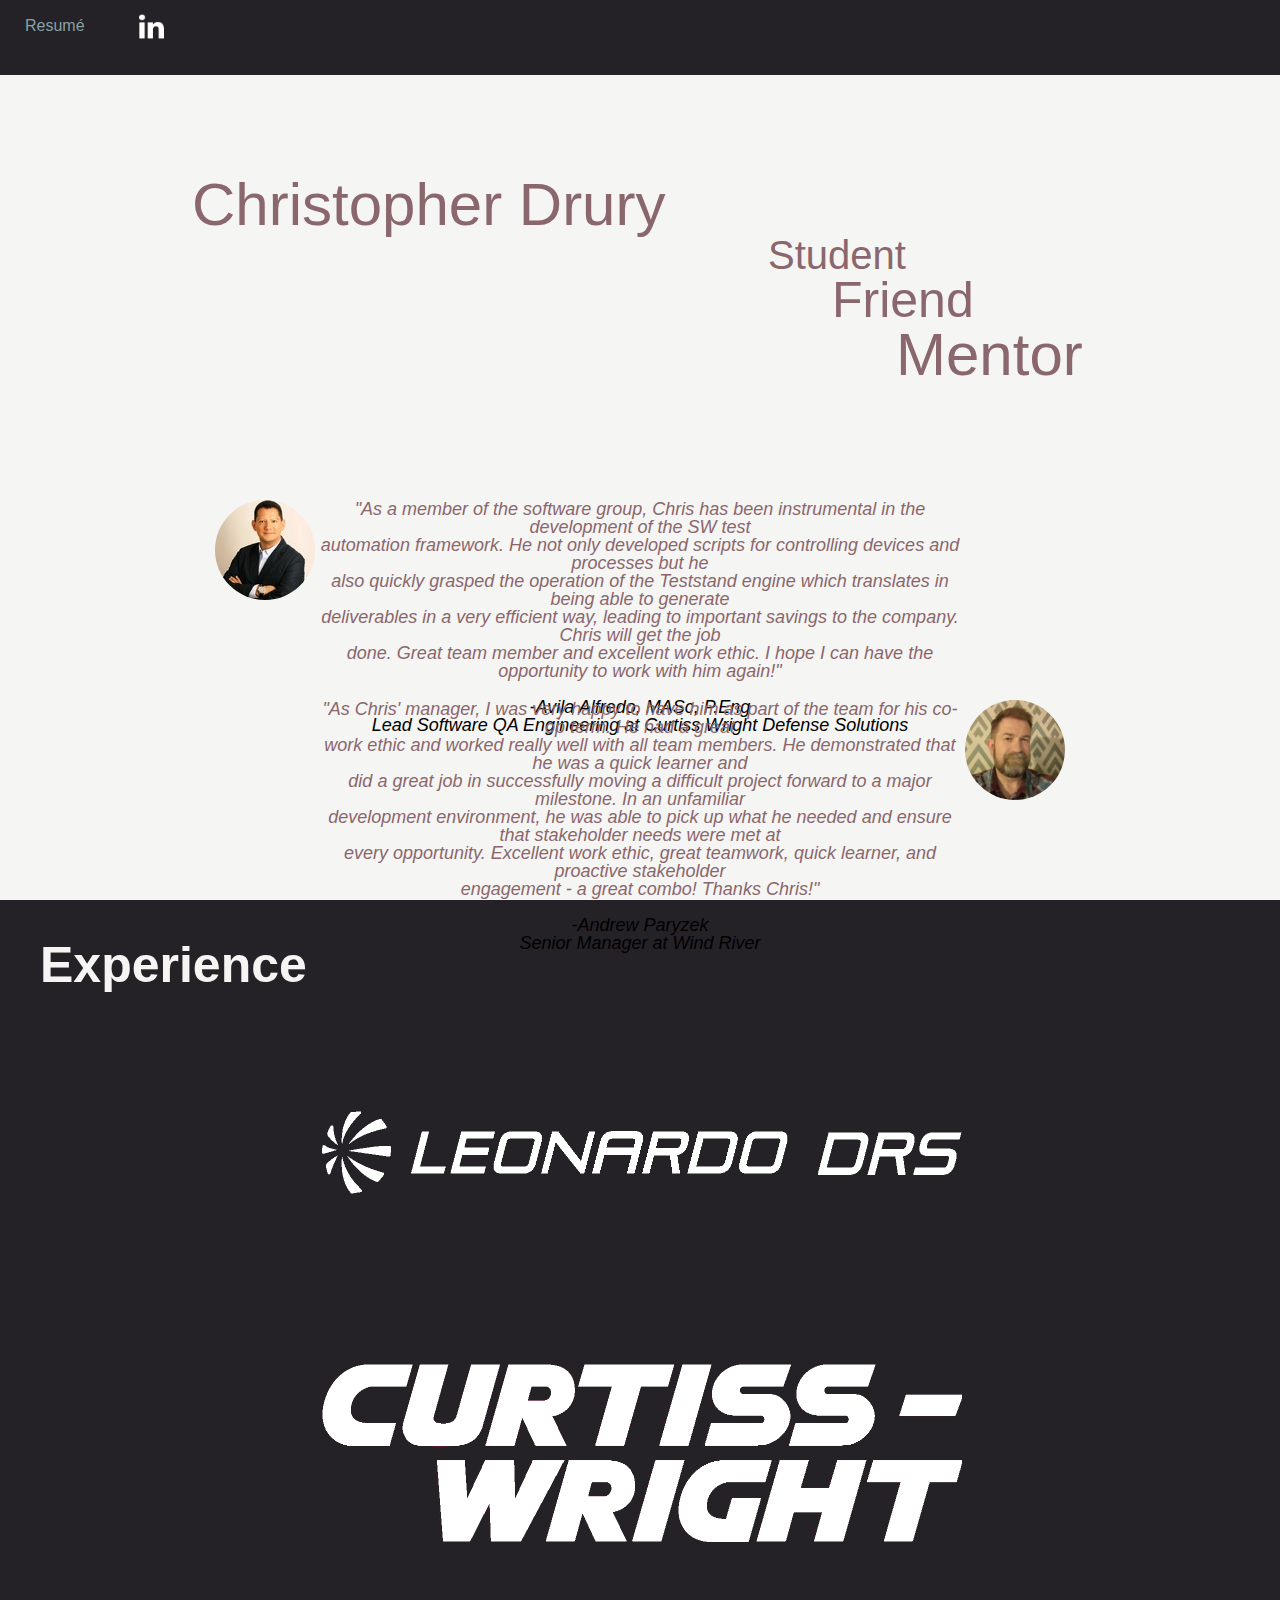
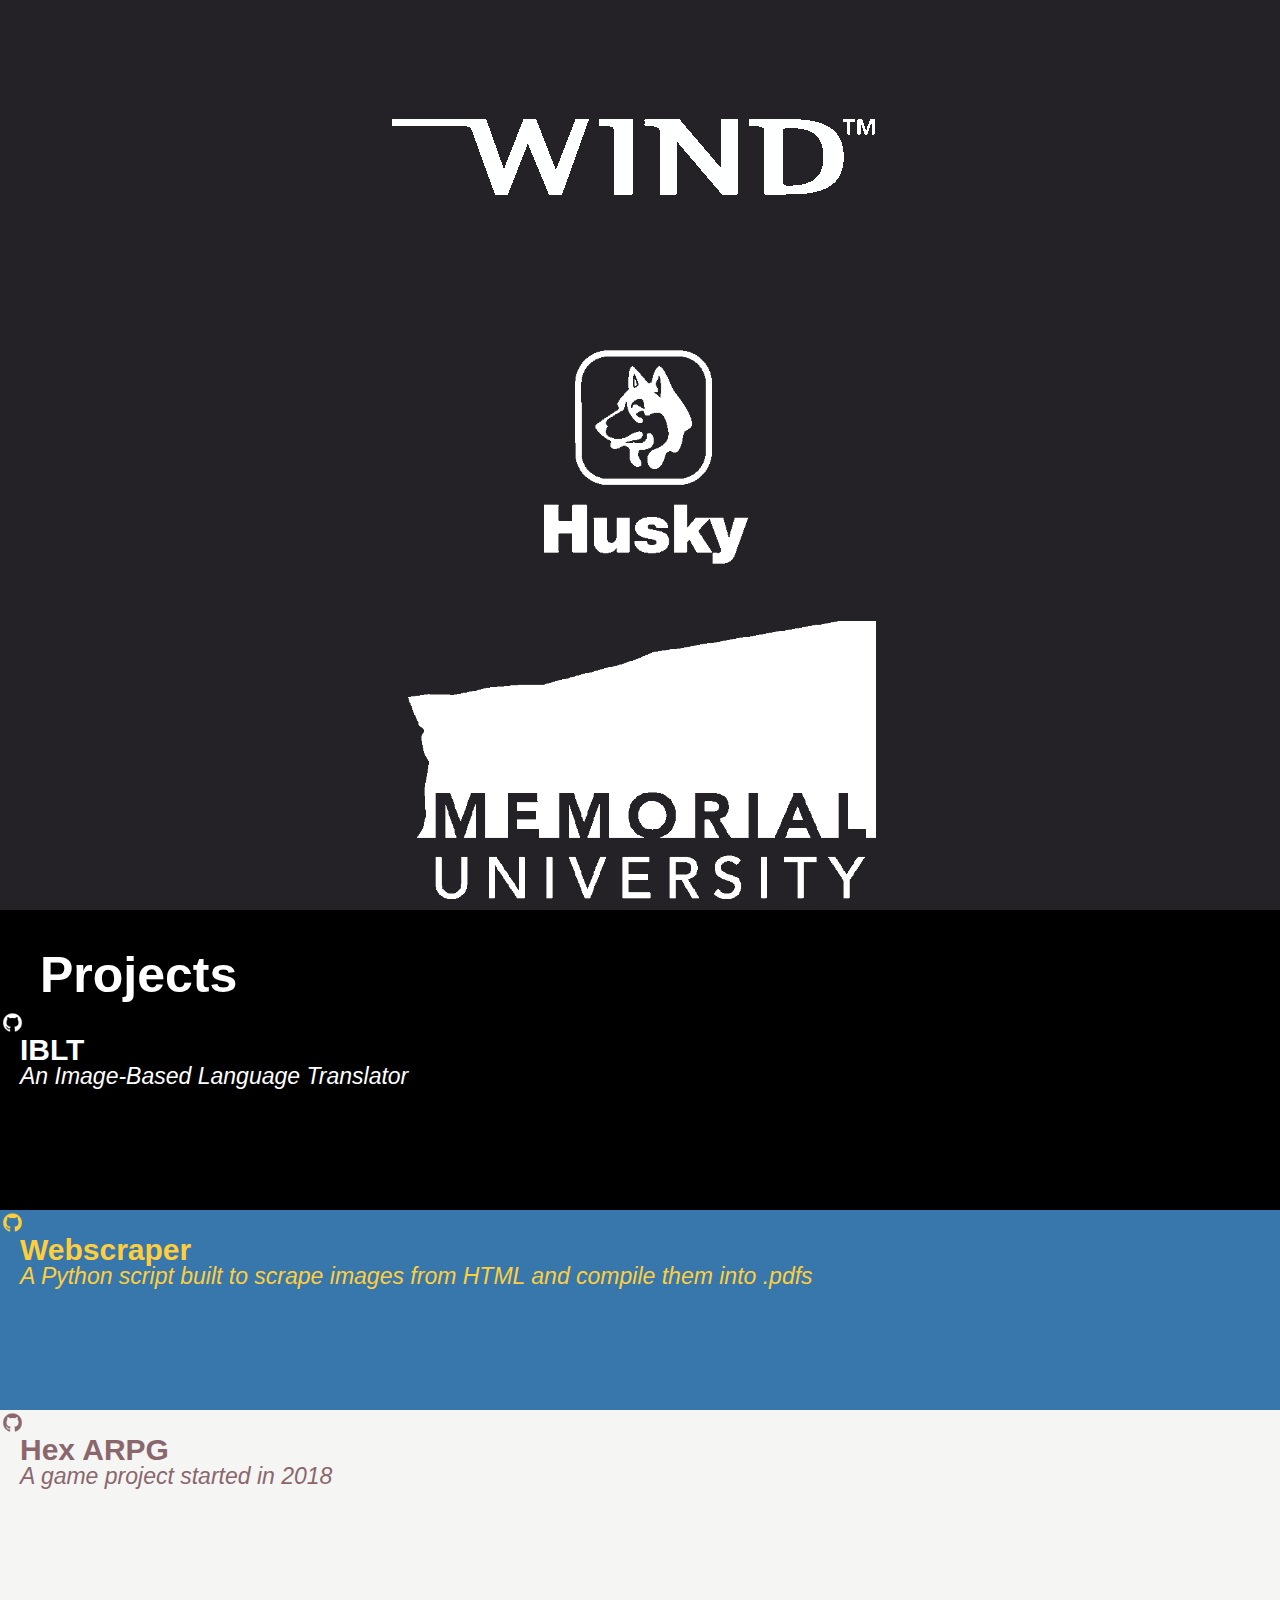
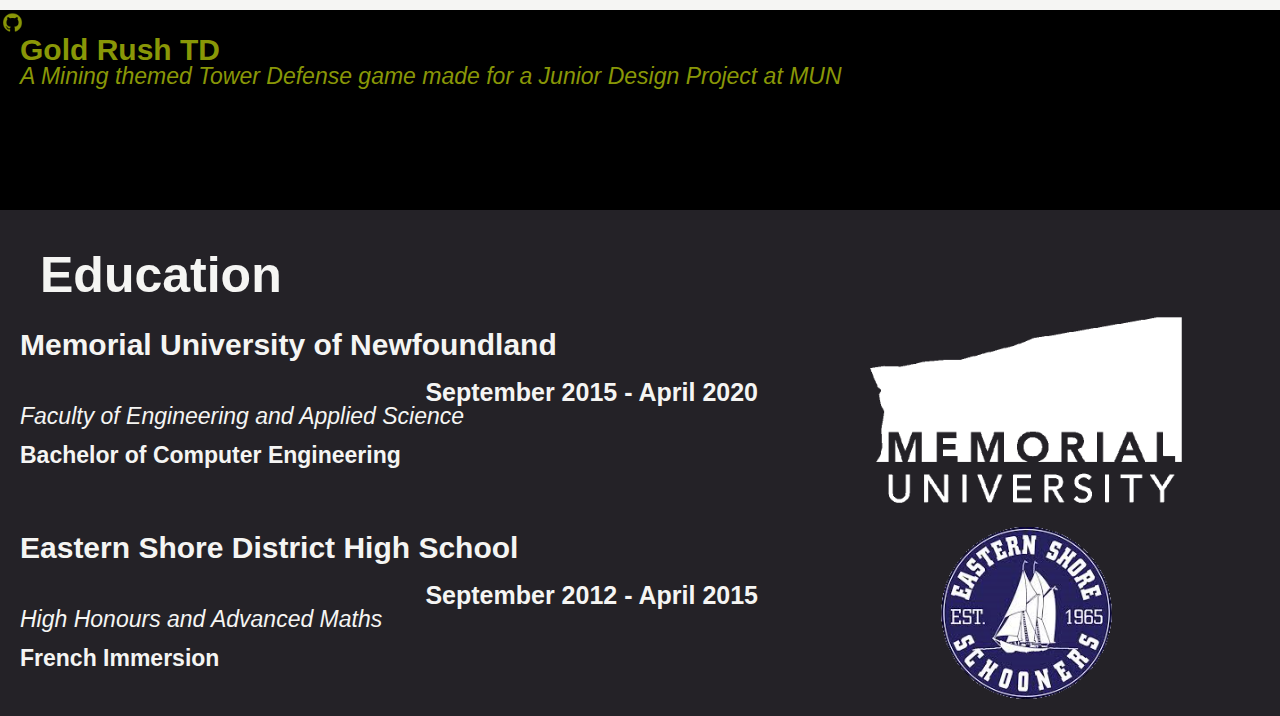
==== index.html @ e926560c "Rebuilt section headers. Added project descriptions" ====
<!DOCTYPE html>
<head>
    <LINK href="static\styles\reset.css" rel="stylesheet" type="text/css">
    <LINK href="static\styles\header.css" rel="stylesheet" type="text/css">
    <LINK href="static\styles\slideshow.css" rel="stylesheet" type="text/css">
</head>
<body class="css-body">
    <section id="name" class="intro">
        <div class="toolbar">
            <a href="static\documents\Verafin.pdf" class="resume" download>Resum&eacute;</a>
            <a href="https://www.linkedin.com/in/chriswrdrury/" class="resume" download>
                <img src="static\images\LinkedIn.png" style="width:25px;height:25px;margin: auto;">
            </a>    
        </div>
        <p style="color: #8A676D;padding-left: 15%;padding-top: 100px; font-size: 60px;">
            Christopher Drury
        </p>
        <P style="color: #8A676D;padding-left: 60%;font-size: 40px;">Student</P>
        <p style="color: #8A676D;padding-left: 65%;font-size: 50px;">Friend</p>
        <p style="color: #8A676D;padding-left: 70%;font-size: 60px;"><b>Mentor</b></p>
    </section>
    
    <section id="References" class="css-ref" style="display: flex;">
        <div style="width: 25%; text-align: right;">
            <img id="rcorner" src="static\images\reccomendations\Alfredo_Avila.jfif" style="margin-right: 5px;border-radius:50%;">
        </div>
        <div class="css-ref-txt" style="text-align:center;">
            <p>
                "As a member of the software group, Chris has been instrumental in the development of the SW test<br>
                automation framework. He not only developed scripts for controlling devices and processes but he<br>
                also quickly grasped the operation of the Teststand engine which translates in being able to generate<br>
                deliverables in a very efficient way, leading to important savings to the company. Chris will get the job<br>
                done. Great team member and excellent work ethic. I hope I can have the opportunity to work with him again!"
            </p><br>
            <p style="color: black">&#8208;Avila Alfredo, MASc, P.Eng</P>
            <p style="color: black">Lead Software QA Engineering at Curtiss Wright Defense Solutions</P>
        </div>
    </section>  
    <section id="References" class="css-ref" style="display: flex;">
        <div style="width: 25%; text-align: right;">
        </div>
        <div class="css-ref-txt" style="text-align:center;">
            <p>
                "As Chris' manager, I was very happy to have him as part of the team for his co-op term. He had a great<br> 
                work ethic and worked really well with all team members. He demonstrated that he was a quick learner and<br> 
                did a great job in successfully moving a difficult project forward to a major milestone. In an unfamiliar<br> 
                development environment, he was able to pick up what he needed and ensure that stakeholder needs were met at<br> 
                every opportunity. Excellent work ethic, great teamwork, quick learner, and proactive stakeholder<br>
                engagement - a great combo! Thanks Chris!"
            </p><br>
            <p style="color: black">&#8208;Andrew Paryzek</P>
            <p style="color: black">Senior Manager at Wind River</P>
        </div>
        <div style="width: 25%;text-align: left;">
            <img src="static\images\reccomendations\Andrew Paryzek.jfif" style="margin-left: 5px;border-radius:50%;">
        </div>
    </section>  
  <!--  
    <section id="pictures" class="css-pictures">
        <div class="slideshow-container">
            <div class="slides fade">
                <img src="static\images\self\1.jpg" style="height:700px;margin: auto;">
            </div>
            <div class="slides fade">
                <img src="static\images\self\2.jpg" style="height:700px;margin: auto;">
            </div>
            <div class="slides fade">
                <img src="static\images\self\3.jpg" style="height:700px;margin: auto;">
            </div>
            <div class="slides fade">
                <img src="static\images\self\4.jpg" style="height:700px;margin: auto;">
            </div>
        </div>
    </section>
-->
    <div style="height: 100px;">
        <p style="font-size:50px;font-weight: bold;color:#F5F5F3;padding: 40px;">Experience</p>
    </div>

    <div style="display: flex;" onmouseover="changePicture('drs');changeBackground('drs-div', '#F5F5F3')" onmouseout="revertPicture('drs');revertBackground('drs-div')">
        <div id="drs-div" class="css-exp">
            <span class="helper"></span>
            <img id="drs" src="static\images\drs-technologies-logo.png" style="width:640px;height:83px;">
        </div>
        <div class="exp-text" style="background-color: #F5F5F3;white-space: nowrap;">
            <ul>
                <p style="font-weight: bold;font-size: 25px;">Leonardo DRS</p>
                <p style="font-weight: bold;font-size: 25px;text-align: right;margin-right: 10px;">August 2019 &#8208; December 2019</p>
                <p style="font-style: italic;font-size: 23px;">Software Engineering &#8208; Software Engineering Co-op</p><br>
                <li class="exp-li">Mentored and directed a team of 4 students throughout major milestone projects.</li>
                <li class="exp-li">Delivered a major Java project responsible for downloading black box data and creating new ARINC frame types.</li>
                <li class="exp-li">Safely tested communication between project consoles and active black boxes. </li>
                <li class="exp-li">Created multiple test cases for hardware and software projects, ensuring high quality product realeases.</li>
                <li class="exp-li">Wrote 90+ pages of Confluence documentation for multiple projects and onboarding to support future projects.</li>
            </ul>
        </div>
    </div>
    <div style="display: flex;" onmouseover="changePicture('cw');changeBackground('cw-div', '#F5F5F3')" onmouseout="revertPicture('cw');revertBackground('cw-div')">
        <div id="cw-div" class="css-exp">
            <span class="helper"></span>
            <img id="cw" src="static\images\Curtiss-Wright_logo.png" style="width:640px;height:180px;">
        </div>
        <div class="exp-text" style="background-color: #F5F5F3;white-space: nowrap;">
            <ul>
                <p style="font-weight: bold;font-size: 25px;">Curtiss-Wright Defense Solutions</p>
                <p style="font-weight: bold;font-size: 25px;text-align: right;margin-right: 10px;">January 2019 &#8208; April 2019</p>
                <p style="font-style: italic;font-size: 23px;">Software Engineering &#8208; Software Engineering Student</p><br>
                <li class="exp-li">Developed an automated testing framework for ruggedized SBCs using TestStand 2017 and python 3.7.</li>
                <li class="exp-li">Created multiple new testing reports to be automatically generated after SBC and switching product testing.</li>
                <li class="exp-li">Saved 96 hours of testing per release by introducing functional automated testing, removing all manual testing.</li>
                <li class="exp-li">Automated web interface testing for SBC and switching product tests using Python and Selenium.</li>
                <li class="exp-li">Successfully introduced new long-term testing procedures to Curtiss-Wright’s Ottawa location.</li>
            </ul>
        </div>
    </div>
    <div style="display: flex;" onmouseover="changePicture('wr');changeBackground('wr-div', '#F5F5F3')" onmouseout="revertPicture('wr');revertBackground('wr-div')">
        <div id="wr-div" class="css-exp">
            <span class="helper"></span>
            <img id="wr" src="static\images\Wind-River.png">
        </div>
        <div class="exp-text" style="background-color: #F5F5F3;white-space: nowrap;">
            <ul>
                <p style="font-weight: bold;font-size: 25px;">Wind River</p>
                <p style="font-weight: bold;font-size: 25px;text-align: right;margin-right: 10px;">May 2018 &#8208; August 2018</p>
                <p style="font-style: italic;font-size: 23px;">Information Development &#8208; General InfoDev Student</p><br>
                <li class="exp-li">Delivered a Python project for converting markup in more than 900 VxWorks source files.</li>
                <li class="exp-li">Created a Python project to gather information from JIRA’s REST API and generate JIRA project status reports.</li>
                <li class="exp-li">Tested Titanium Cloud software labs to ensure correctness before delivering to clients.</li>
                <li class="exp-li">Supervised the completion of a web interface for a JIRA project status report generator.</li>
            </ul>
        </div>
    </div>
    <div style="display: flex;" onmouseover="changePicture('hsky');changeBackground('hsky-div', '#F5F5F3')" onmouseout="revertPicture('hsky');revertBackground('hsky-div')">
        <div id="hsky-div" class="css-exp">
            <span class="helper"></span>
            <img id="hsky" src="static\images\husky-energy.png" style="width:274px;height:240px;">
        </div>
        <div class="exp-text" style="background-color: #F5F5F3;white-space: nowrap;">
            <ul>
                <p style="font-weight: bold;font-size: 25px;">Husky Energy</p>
                <p style="font-weight: bold;font-size: 25px;text-align: right;margin-right: 10px;">January 2017 &#8208; December 2019</p>
                <p style="font-style: italic;font-size: 23px;">Information Services &#8208; IS Co-op Student</p><br>
                <li class="exp-li">Maintained and refurbished HSEQ web software.</li>
                <li class="exp-li">Created documentation outlining HSEQ Web Software for future maintenance.</li>
                <li class="exp-li">Scheduled regular meetings to present software prototypes for client feedback.</li>
                <li class="exp-li">Developed HSEQ reporting tools using PL/SQL, HTML5, JavaScript, C#, ASP.Net, and NHibernate.</li>
                <li class="exp-li">Provided IS customer service to roughly 400 employees at Husky for the course of 8 months.</li>
                <li class="exp-li">Detailed a new 50-page student onboarding manual for the IS department.</li>
            </ul>
        </div>
    </div>
    <div style="display: flex;" onmouseover="changePicture('mun');changeBackground('mun-div', '#F5F5F3')" onmouseout="revertPicture('mun');revertBackground('mun-div')">
        <div id="mun-div" class="css-exp">
            <span class="helper"></span>
            <img id="mun" src="static\images\MUN_Logo_bw.png" style="width:490px;height:300px;">
        </div>
        <div class="exp-text" style="background-color: #F5F5F3;white-space: nowrap;">
            <ul>
                <p style="font-weight: bold;font-size: 25px;">Memorial University of Newfoundland</p>
                <p style="font-weight: bold;font-size: 25px;text-align: right;margin-right: 10px;">June 2016 &#8208; August 2016</p>
                <p style="font-style: italic;font-size: 23px;">Faculty of Engineering and Applied Science &#8208; Industrial Outreach Mentor</p><br>
                <li class="exp-li">Taught 280 kids aged 5-12 visual programming using LEGO Mindstorms EV3 and NAO robots.</li>
                <li class="exp-li">Created detailed and informative programming challenges for the robotics camps.</li>
                <li class="exp-li">Led demonstrations of NAO and LEGO Mindstorms robots at Boys and Girls Club of St. John’s.</li>
            </ul>
        </div>
    </div>

    <div style="height: 100px;background-color: #000000;">
        <p style="font-size:50px;font-weight: bold;color:#FFFFFF;padding: 40px;">Projects</p>
    </div>

    <div style="height: 200px;background-color: #000000;">
        <a href="https://github.com/Chris-Drury/IBLT" style="background-color: #000000;">
            <img src="static\images\GitHub-Mark-White.png" style="width:25px;height:25px;margin: auto;">
        </a>
        <p style="font-size:30px;font-weight: bold;color:#FFFFFF;padding-left: 20px;">IBLT</p>
        <p style="font-style: italic;font-size: 23px;color:#FFFFFF;margin-left: 20px;">An Image-Based Language Translator</p><br>        
    </div>
    
    <div style="height: 200px;background-color: #3777AB;">
        <a href="https://github.com/Chris-Drury/WebScraper" style="background-color: #3777AB;">
            <img src="static\images\GitHub-Mark-Yellow.png" style="width:25px;height:25px;margin: auto;">
        </a> 
        <p style="font-size:30px;font-weight: bold;color:#FFCE3D;padding-left: 20px;">Webscraper</p>
        <p style="font-style: italic;font-size: 23px;color:#FFCE3D;margin-left: 20px;">A Python script built to scrape images from HTML and compile them into .pdfs</p><br> 
    </div>

    <div style="height: 200px;background-color: #F5F5F3;">
        <a href="https://github.com/Connor-burns/Hex-BH" style="background-color: #F5F5F3;">
            <img src="static\images\GitHub-Mark-Hex.png" style="width:25px;height:25px;margin: auto;">
        </a> 
        <p style="font-size:30px;font-weight: bold;color:#8A676D;padding-left: 20px;">Hex ARPG</p>
        <p style="font-style: italic;font-size: 23px;color:#8A676D;margin-left: 20px;">A game project started in 2018</p><br> 
    </div>

    <div style="height: 200px;background-color: #000000;">
        <a href="https://github.com/Chris-Drury/GoldRushTD" style="background-color: #000000;">
            <img src="static\images\GitHub-Mark-Gold.png" style="width:25px;height:25px;margin: auto;">
        </a> 
        <p style="font-size:30px;font-weight: bold;color:#899707;padding-left: 20px;">Gold Rush TD</p>
        <p style="font-style: italic;font-size: 23px;color:#899707;margin-left: 20px;">A Mining themed Tower Defense game made for a Junior Design Project at MUN</p><br> 
    </div>

    <div style="height: 100px;background-color:#242227;">
        <p style="font-size:50px;font-weight: bold;color:#F5F5F3;padding: 40px;">Education</p>
    </div>


    <div style="display: flex;">
        <div class="css-education" style="width: 60%;">
            <p style="font-size:30px;font-weight: bold;color:#F5F5F3;padding: 20px;">Memorial University of Newfoundland</p>
            <p style="font-weight: bold;font-size: 25px;text-align: right;color:#F5F5F3;margin-right: 10px;">September 2015 &#8208; April 2020</p>
            <p style="font-style: italic;font-size: 23px;color:#F5F5F3;margin-left: 20px;">Faculty of Engineering and Applied Science</p><br>
            <p style="font-size:23px;font-weight: bold;color:#F5F5F3;margin-left: 20px;">Bachelor of Computer Engineering</p>
        </div>
        <div class="css-education" style="width: 40%;text-align: center;">
            <span class="helper"></span>
            <img src="static\images\MUN_Logo_bw.png" style="width:326px;height:200px;">
        </div>
    </div>

    <div style="display: flex;">
        <div class="css-education" style="width: 60%;">
            <p style="font-size:30px;font-weight: bold;color:#F5F5F3;padding: 20px;">Eastern Shore District High School</p>
            <p style="font-weight: bold;font-size: 25px;text-align: right;color:#F5F5F3;margin-right: 10px;">September 2012 &#8208; April 2015</p>
            <p style="font-style: italic;font-size: 23px;color:#F5F5F3;margin-left: 20px;">High Honours and Advanced Maths</p><br>
            <p style="font-size:23px;font-weight: bold;color:#F5F5F3;margin-left: 20px;">French Immersion</p>
        </div>
        <div class="css-education" style="width: 40%;text-align: center;">
            <span class="helper"></span>
            <img src="static\images\esdh.png" style="width:200px;height:200px;">
        </div>
    </div>

    <script>
        var slideIndex = 0;
        showSlides();

        function showSlides() {
            var i;
            var slides = document.getElementsByClassName("slides");
            for (i = 0; i < slides.length; i++) {
                slides[i].style.display = "none";
            }
            slideIndex++;
            if (slideIndex > slides.length) {slideIndex = 1}
            slides[slideIndex-1].style.display = "block";
            setTimeout(showSlides, 54300); // Change image every 8 seconds
        }       

        function changePicture(id) {
            var src = document.getElementById(id).src;
            if (!src.includes('colour')) {
                //change the picture to colour
                var str = src.replace(".png", "-colour.png");
                document.getElementById(id).src = str;
                shortenPicture(id);
            }
        }

        function shortenPicture(id) {
            // modify the size of the child div
            document.getElementById(id + '-div').style.width = "40%";
        }

        function changeBackground(id, colour) {
            var elmnt = document.getElementById(id).style.backgroundColor = colour;
        }

        function revertPicture(id) {
            var src = document.getElementById(id).src;
            if (src.includes('colour')) {
                var str = src.replace("-colour", "");
                document.getElementById(id).src = str;
            }
        }

        function revertBackground(id) {
            var elmnt = document.getElementById(id).style.backgroundColor = '#242227';
        }
    </script>
</body>
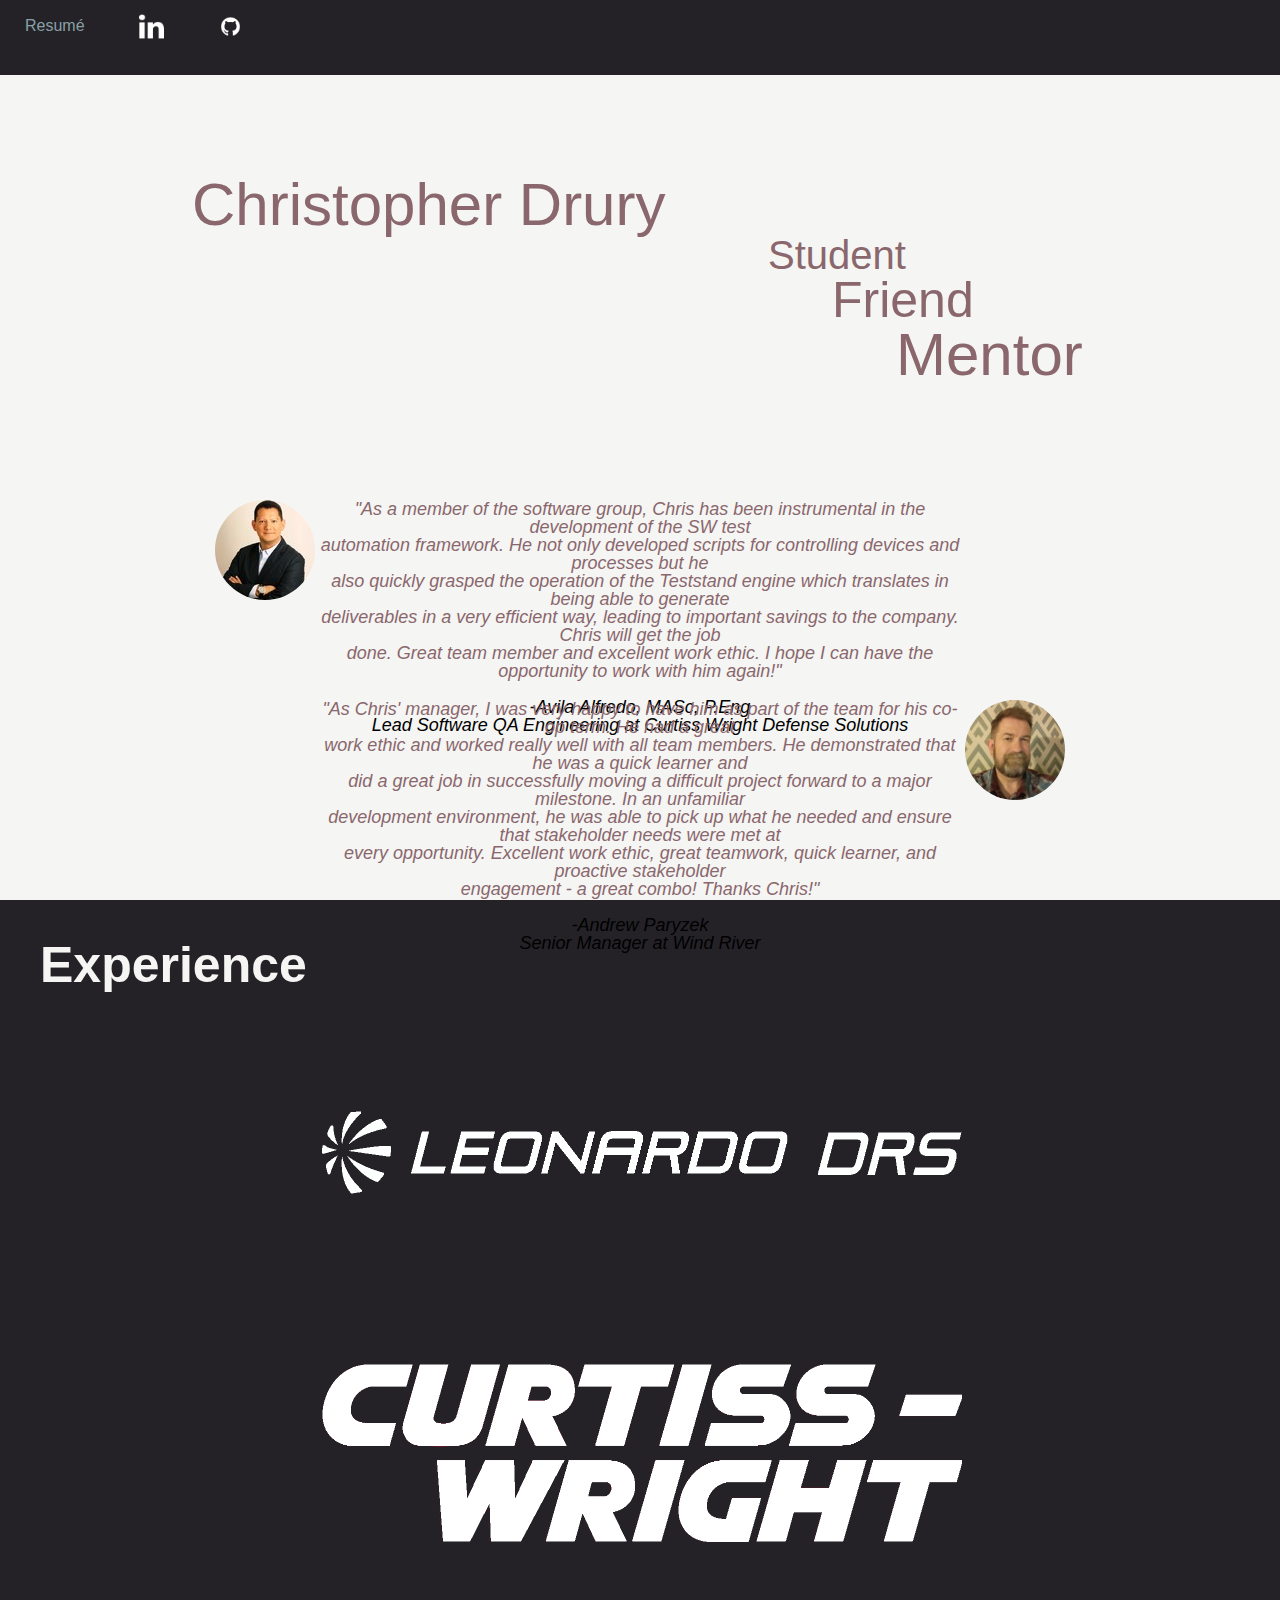
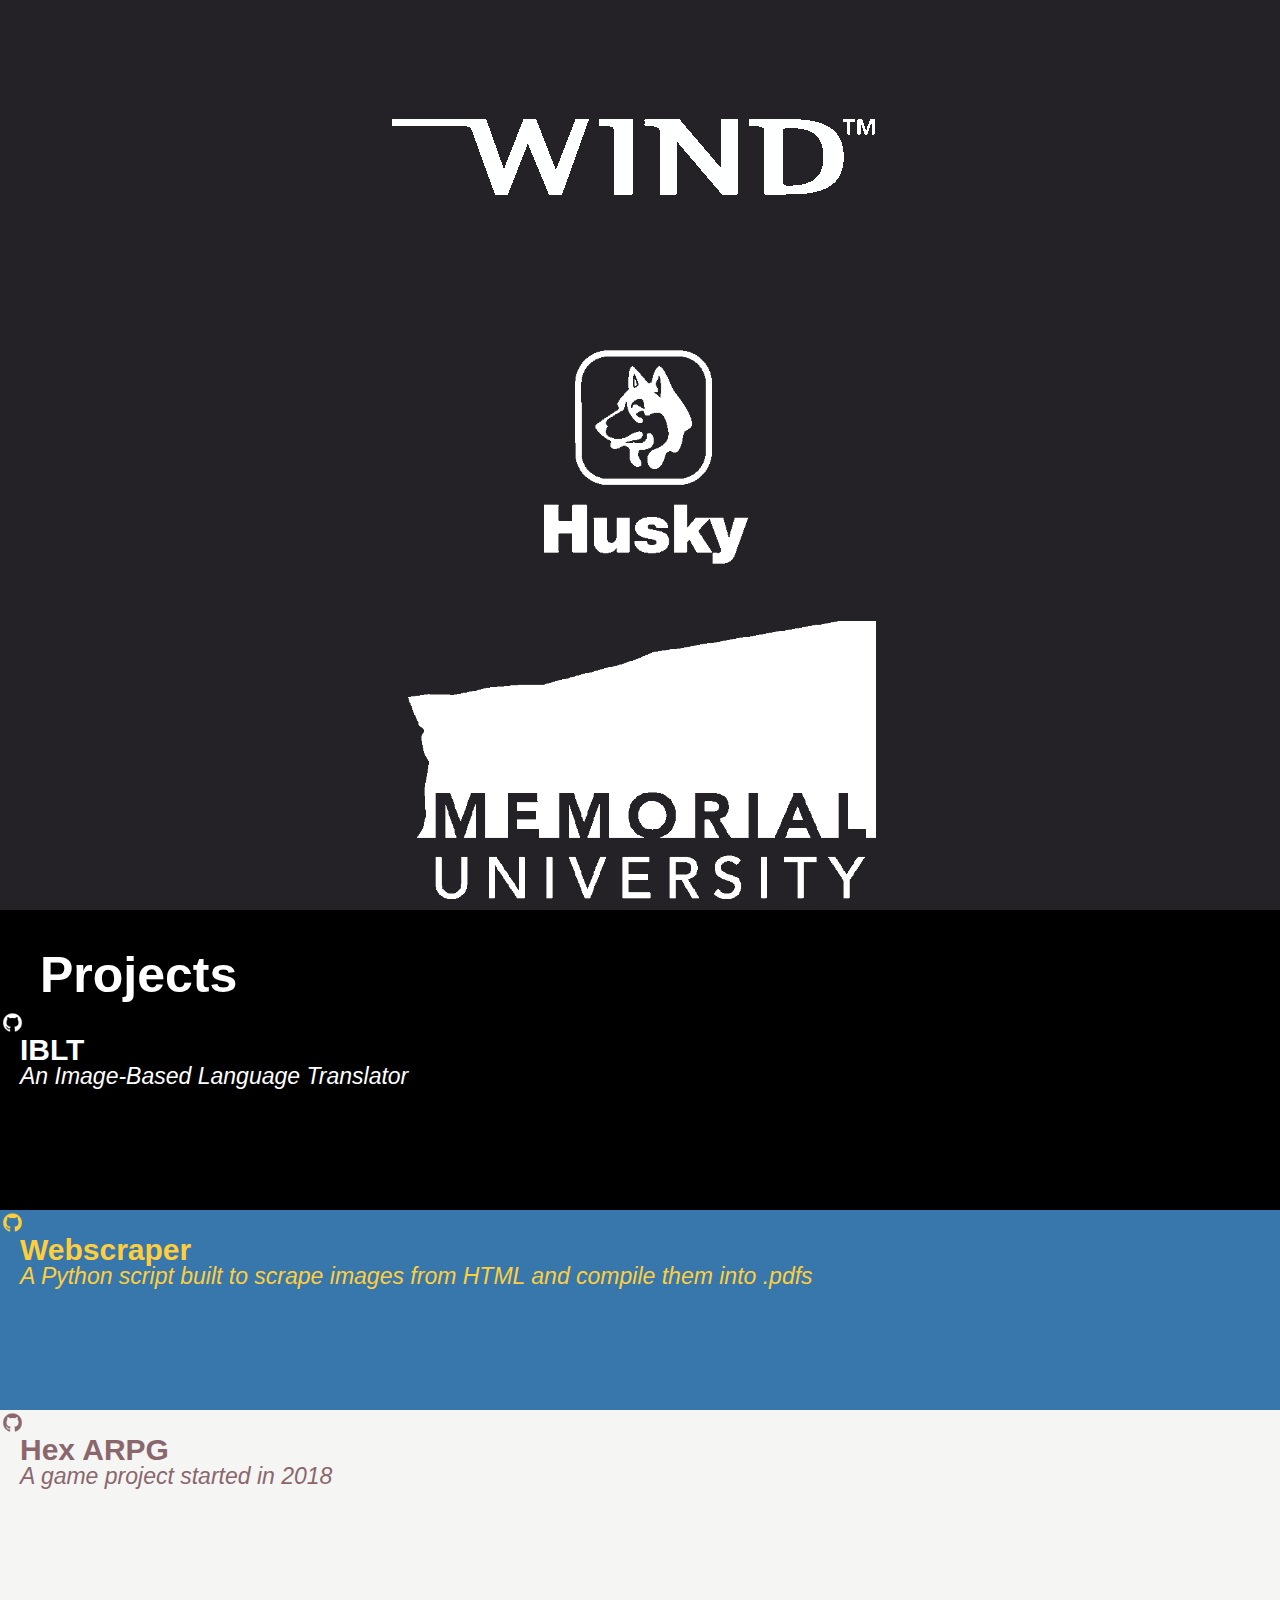
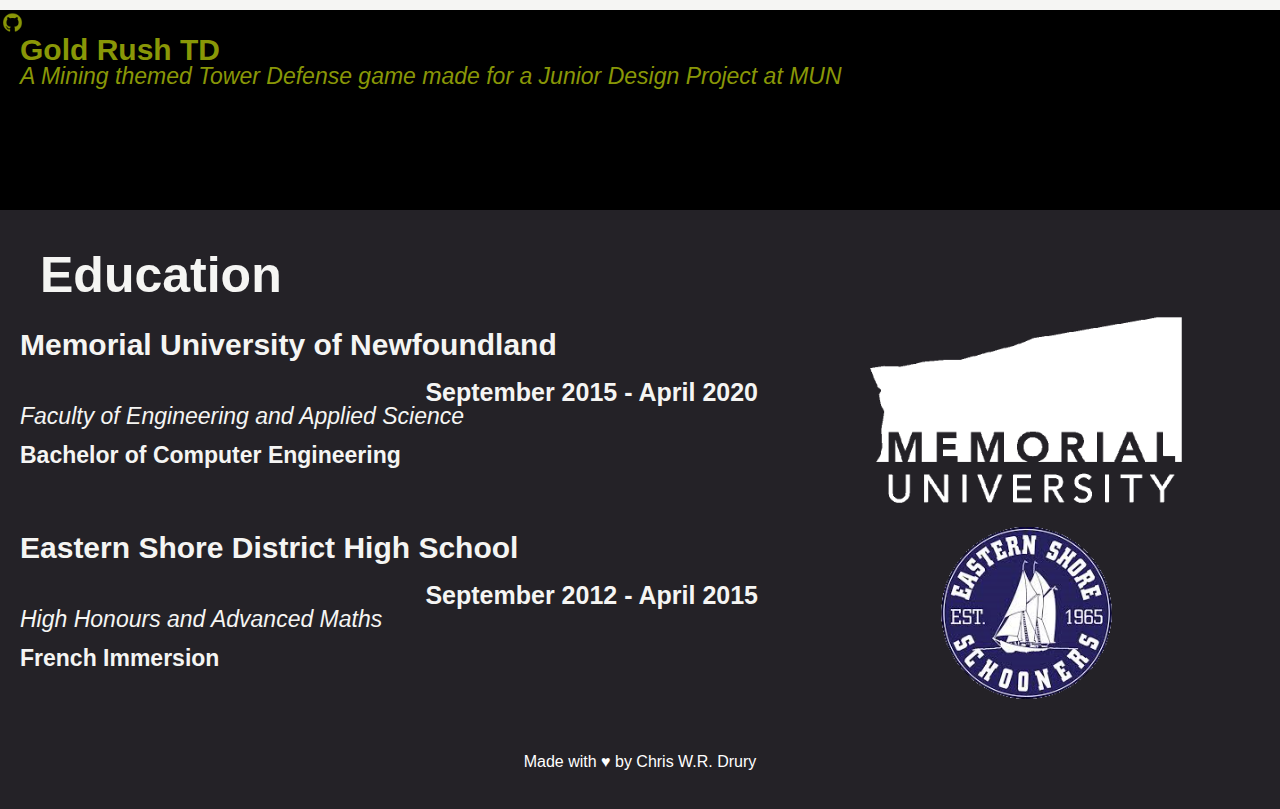
==== commit 003faab2: "Added love and a overall Github link" ====
--- a/index.html
+++ b/index.html
@@ -10,7 +10,10 @@
             <a href="static\documents\Verafin.pdf" class="resume" download>Resum&eacute;</a>
             <a href="https://www.linkedin.com/in/chriswrdrury/" class="resume" download>
                 <img src="static\images\LinkedIn.png" style="width:25px;height:25px;margin: auto;">
-            </a>    
+            </a>   
+            <a href="https://github.com/Chris-Drury" class="resume" download>
+                <img src="static\images\GitHub-Mark-White.png" style="width:25px;height:25px;margin: auto;">
+            </a>  
         </div>
         <p style="color: #8A676D;padding-left: 15%;padding-top: 100px; font-size: 60px;">
             Christopher Drury
@@ -138,7 +141,7 @@
         <div class="exp-text" style="background-color: #F5F5F3;white-space: nowrap;">
             <ul>
                 <p style="font-weight: bold;font-size: 25px;">Husky Energy</p>
-                <p style="font-weight: bold;font-size: 25px;text-align: right;margin-right: 10px;">January 2017 &#8208; December 2019</p>
+                <p style="font-weight: bold;font-size: 25px;text-align: right;margin-right: 10px;">January 2017 &#8208; December 2017</p>
                 <p style="font-style: italic;font-size: 23px;">Information Services &#8208; IS Co-op Student</p><br>
                 <li class="exp-li">Maintained and refurbished HSEQ web software.</li>
                 <li class="exp-li">Created documentation outlining HSEQ Web Software for future maintenance.</li>
@@ -231,6 +234,10 @@
             <span class="helper"></span>
             <img src="static\images\esdh.png" style="width:200px;height:200px;">
         </div>
+    </div>
+
+    <div style="text-align: center;">
+        <p style="color: #FFFFFF;padding: 3%;">Made with &#x2665; by Chris W.R. Drury</p>
     </div>
 
     <script>
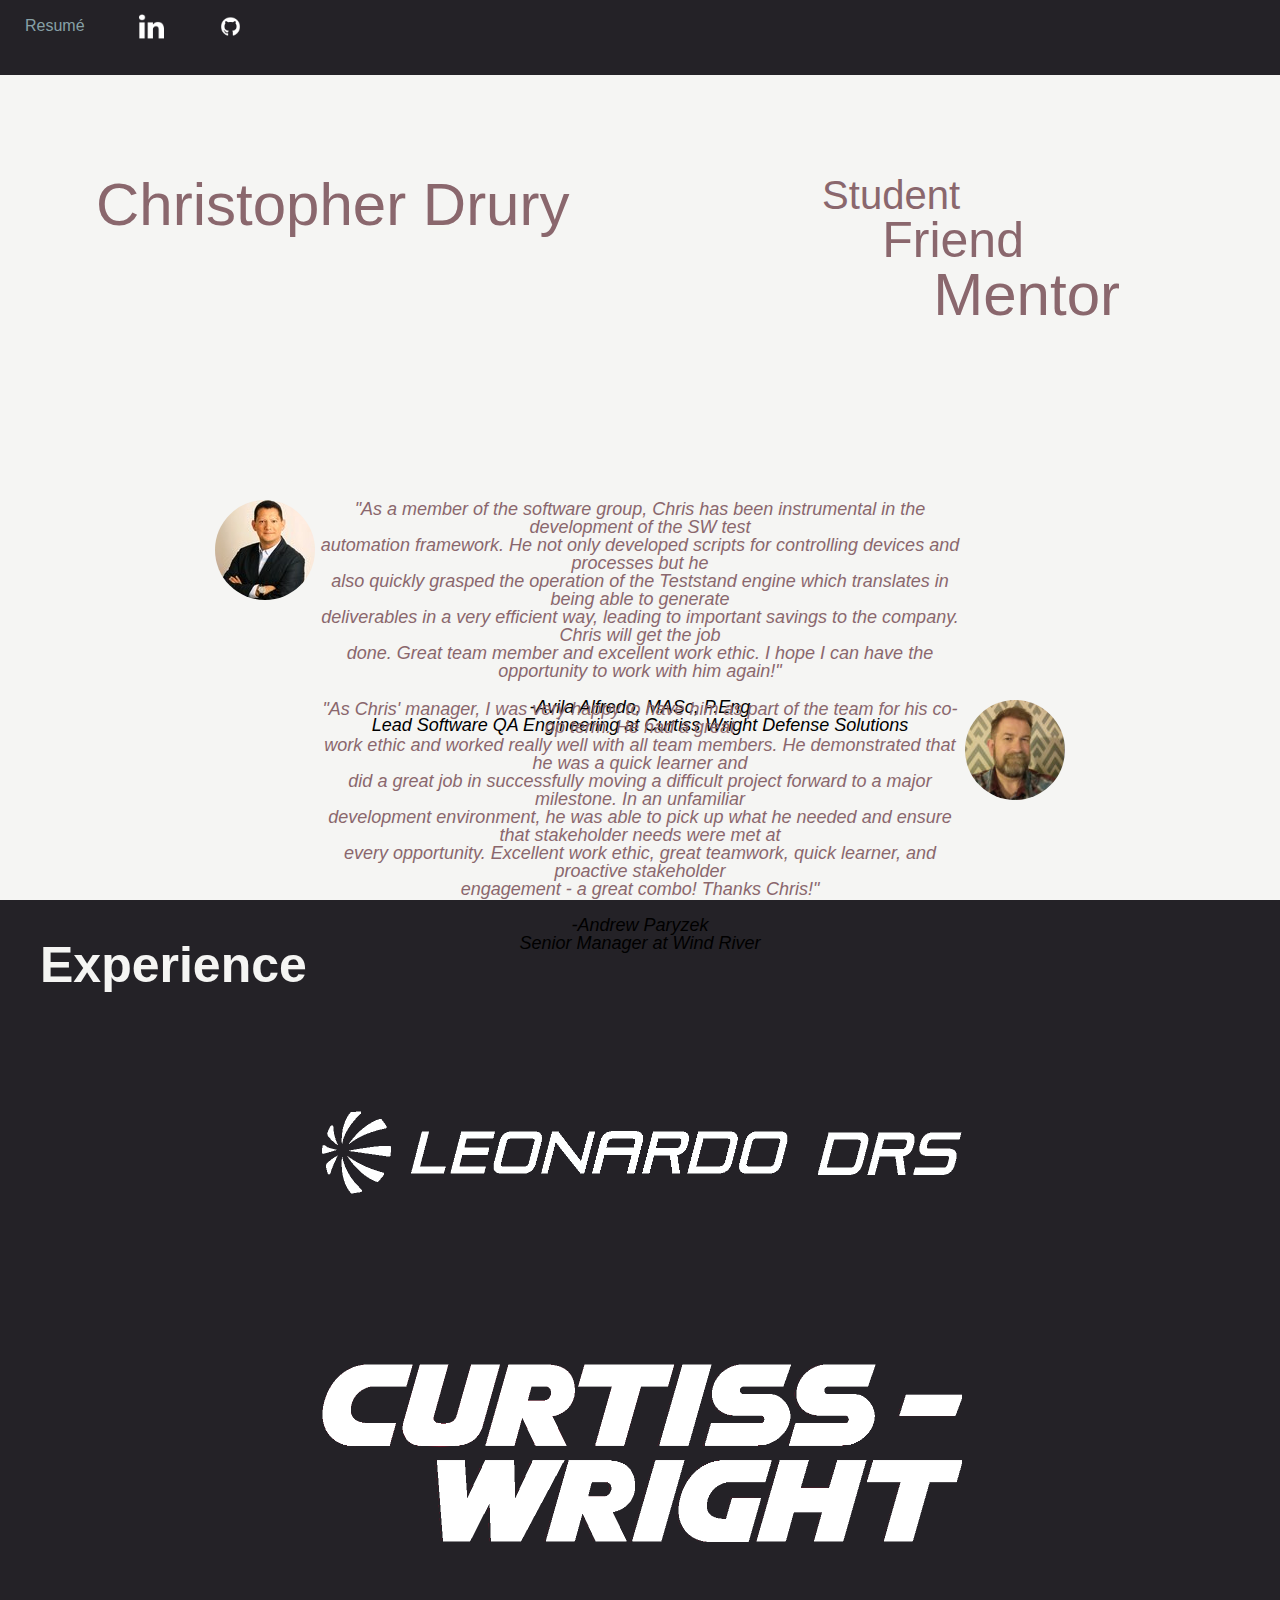
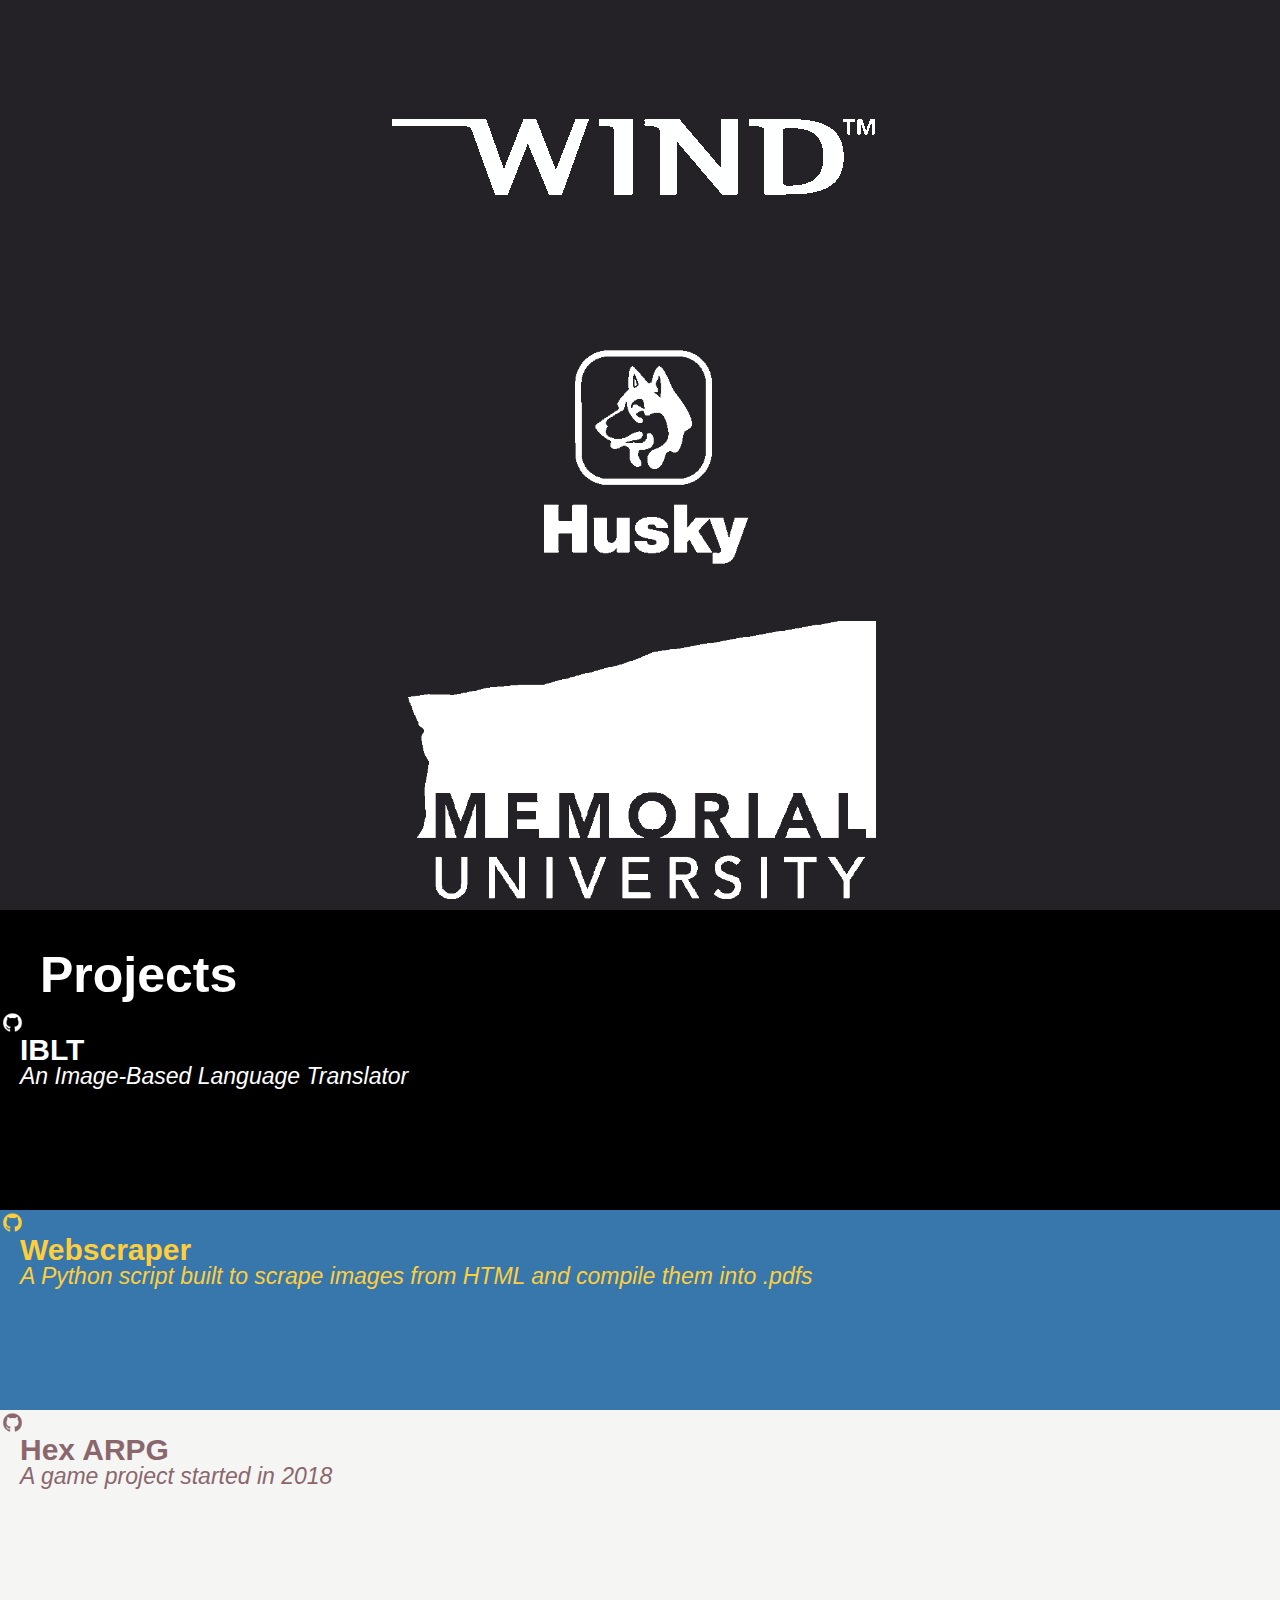
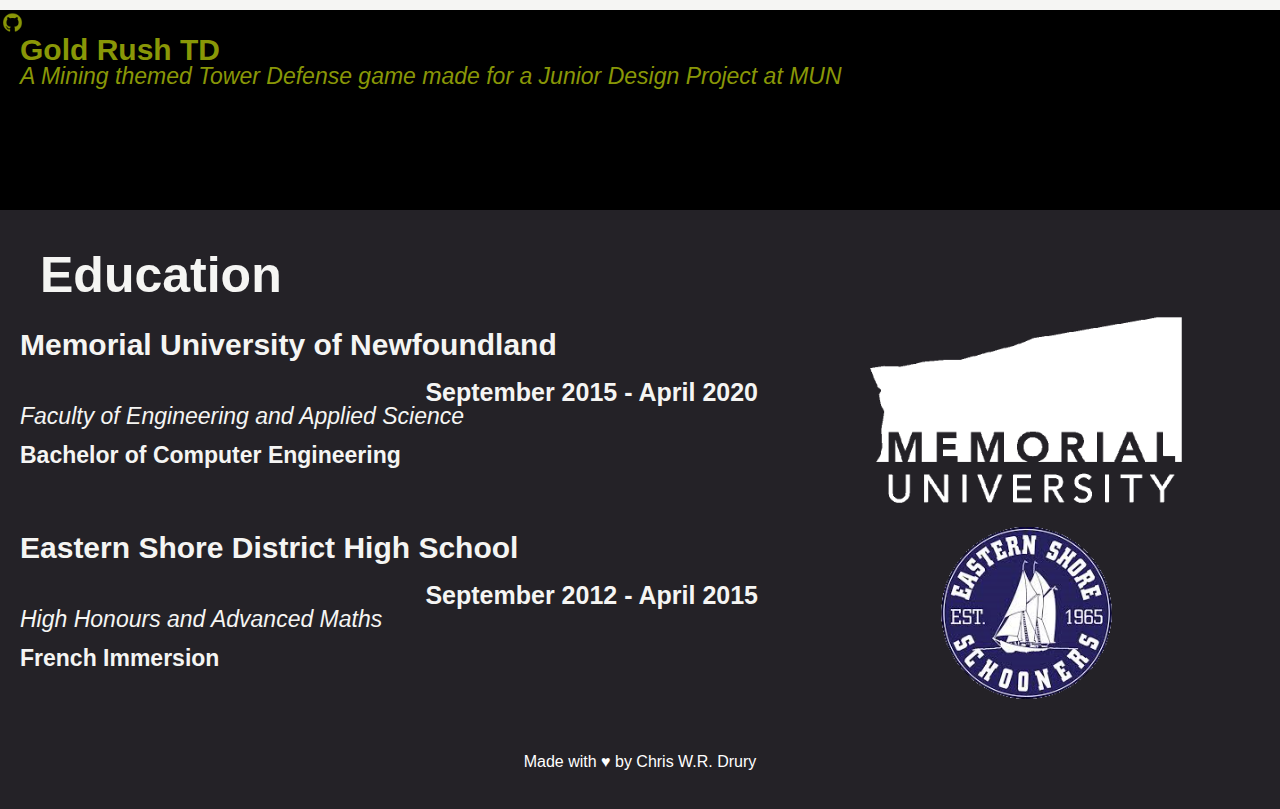
==== commit b1ab71c7: "Added intro image" ====
--- a/index.html
+++ b/index.html
@@ -5,7 +5,7 @@
     <LINK href="static\styles\slideshow.css" rel="stylesheet" type="text/css">
 </head>
 <body class="css-body">
-    <section id="name" class="intro">
+    <section class="intro">
         <div class="toolbar">
             <a href="static\documents\Verafin.pdf" class="resume" download>Resum&eacute;</a>
             <a href="https://www.linkedin.com/in/chriswrdrury/" class="resume" download>
@@ -15,12 +15,19 @@
                 <img src="static\images\GitHub-Mark-White.png" style="width:25px;height:25px;margin: auto;">
             </a>  
         </div>
-        <p style="color: #8A676D;padding-left: 15%;padding-top: 100px; font-size: 60px;">
-            Christopher Drury
-        </p>
-        <P style="color: #8A676D;padding-left: 60%;font-size: 40px;">Student</P>
-        <p style="color: #8A676D;padding-left: 65%;font-size: 50px;">Friend</p>
-        <p style="color: #8A676D;padding-left: 70%;font-size: 60px;"><b>Mentor</b></p>
+        <div style="display: flex;" onmouseover="modifyIntro('name', 'pic', 'desc')">
+            <div id="name" class="intro-desc">
+                <p style="color: #8A676D;padding-left: 15%;padding-top: 100px; font-size: 60px;">Christopher Drury</p>  
+            </div>
+            <div class="intro-pic" id="pic">
+                <img src="static\images\self\Ma Face.png" style="height: 200px;width: 200px;border-radius:80%;">
+            </div>
+            <div id="desc" class="intro-desc">
+                <P style="color: #8A676D;padding-right: 50%;padding-top: 100px; font-size: 40px;text-align: right;">Student</P>
+                <p style="color: #8A676D;padding-right: 40%;font-size: 50px;text-align: right;">Friend</p>
+                <p style="color: #8A676D;padding-right: 25%;font-size: 60px;text-align: right;"><b>Mentor</b></p>
+            </div>
+        </div>
     </section>
     
     <section id="References" class="css-ref" style="display: flex;">
@@ -286,5 +293,11 @@
         function revertBackground(id) {
             var elmnt = document.getElementById(id).style.backgroundColor = '#242227';
         }
+
+        function modifyIntro(id1, id2, id3) {
+            document.getElementById(id1).style.width = "40%";
+            document.getElementById(id2).style.width = "20%";
+            document.getElementById(id3).style.width = "40%";
+        }
     </script>
 </body> 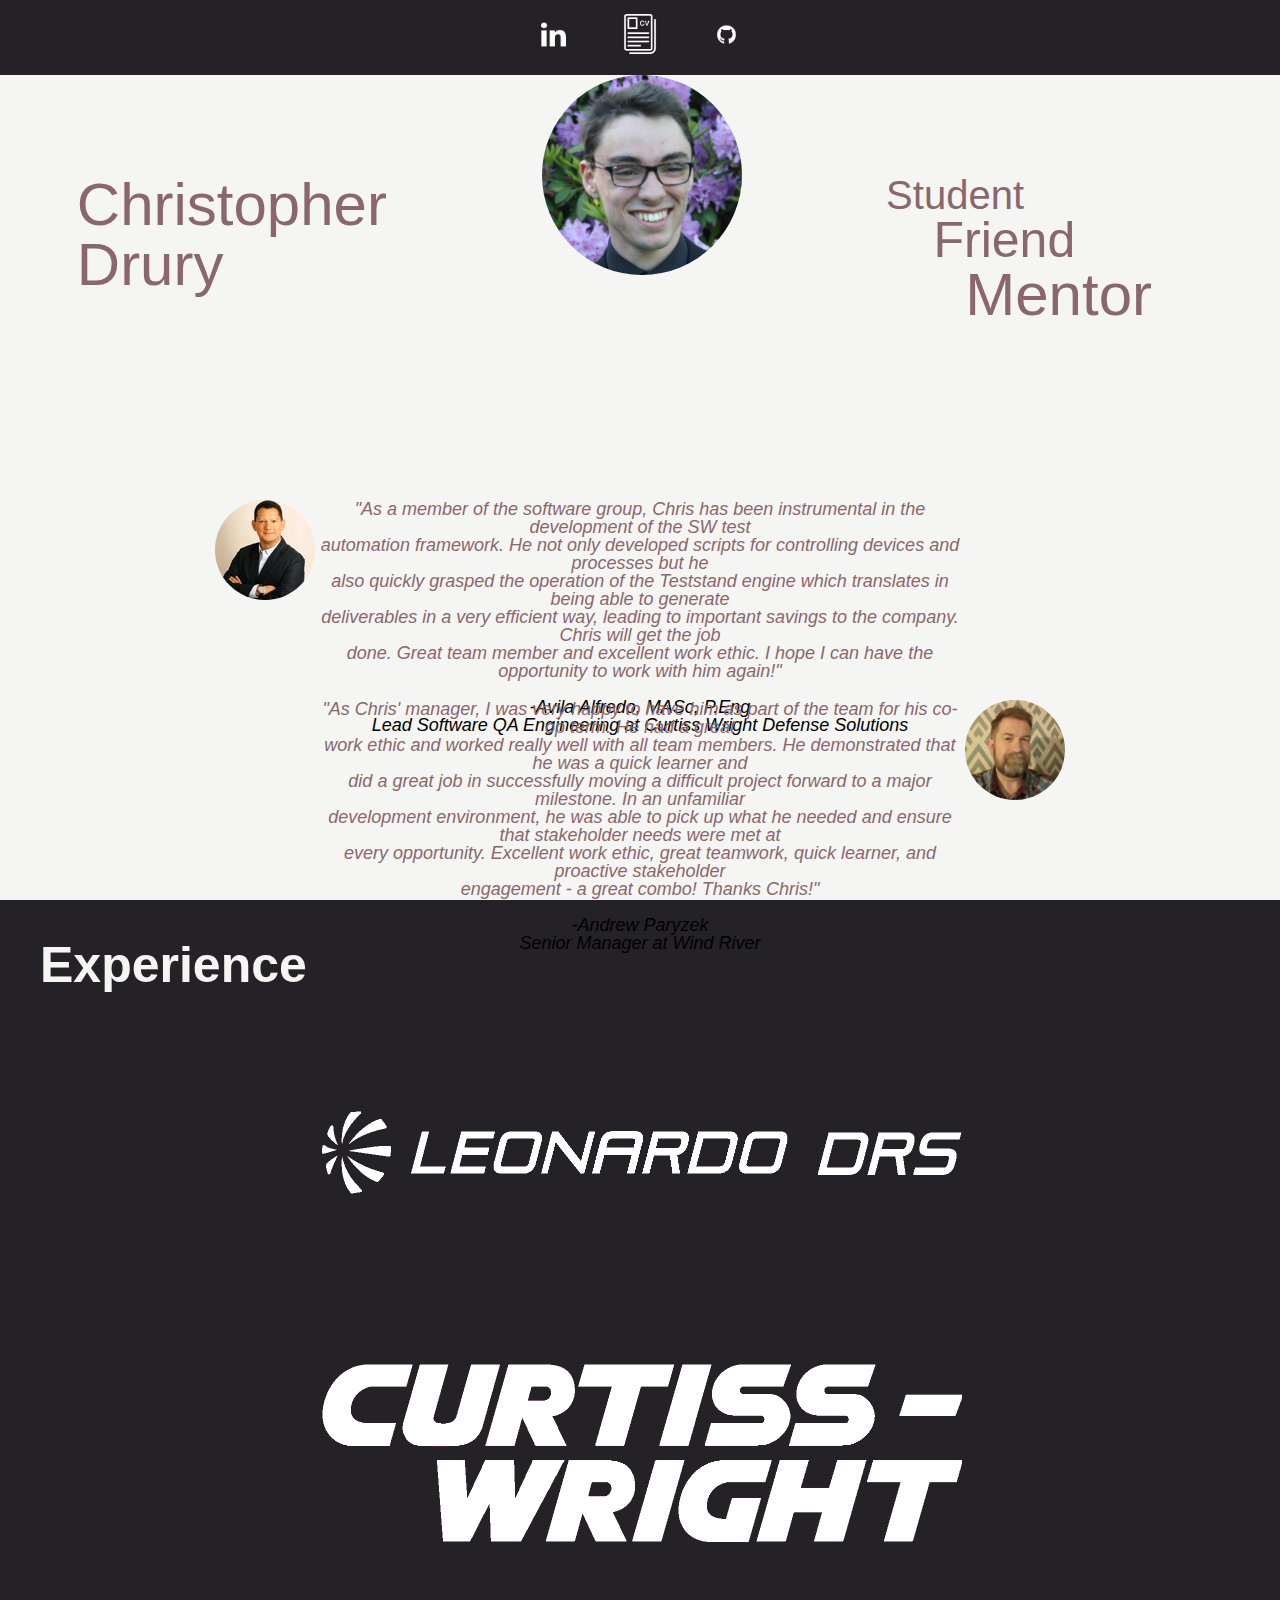
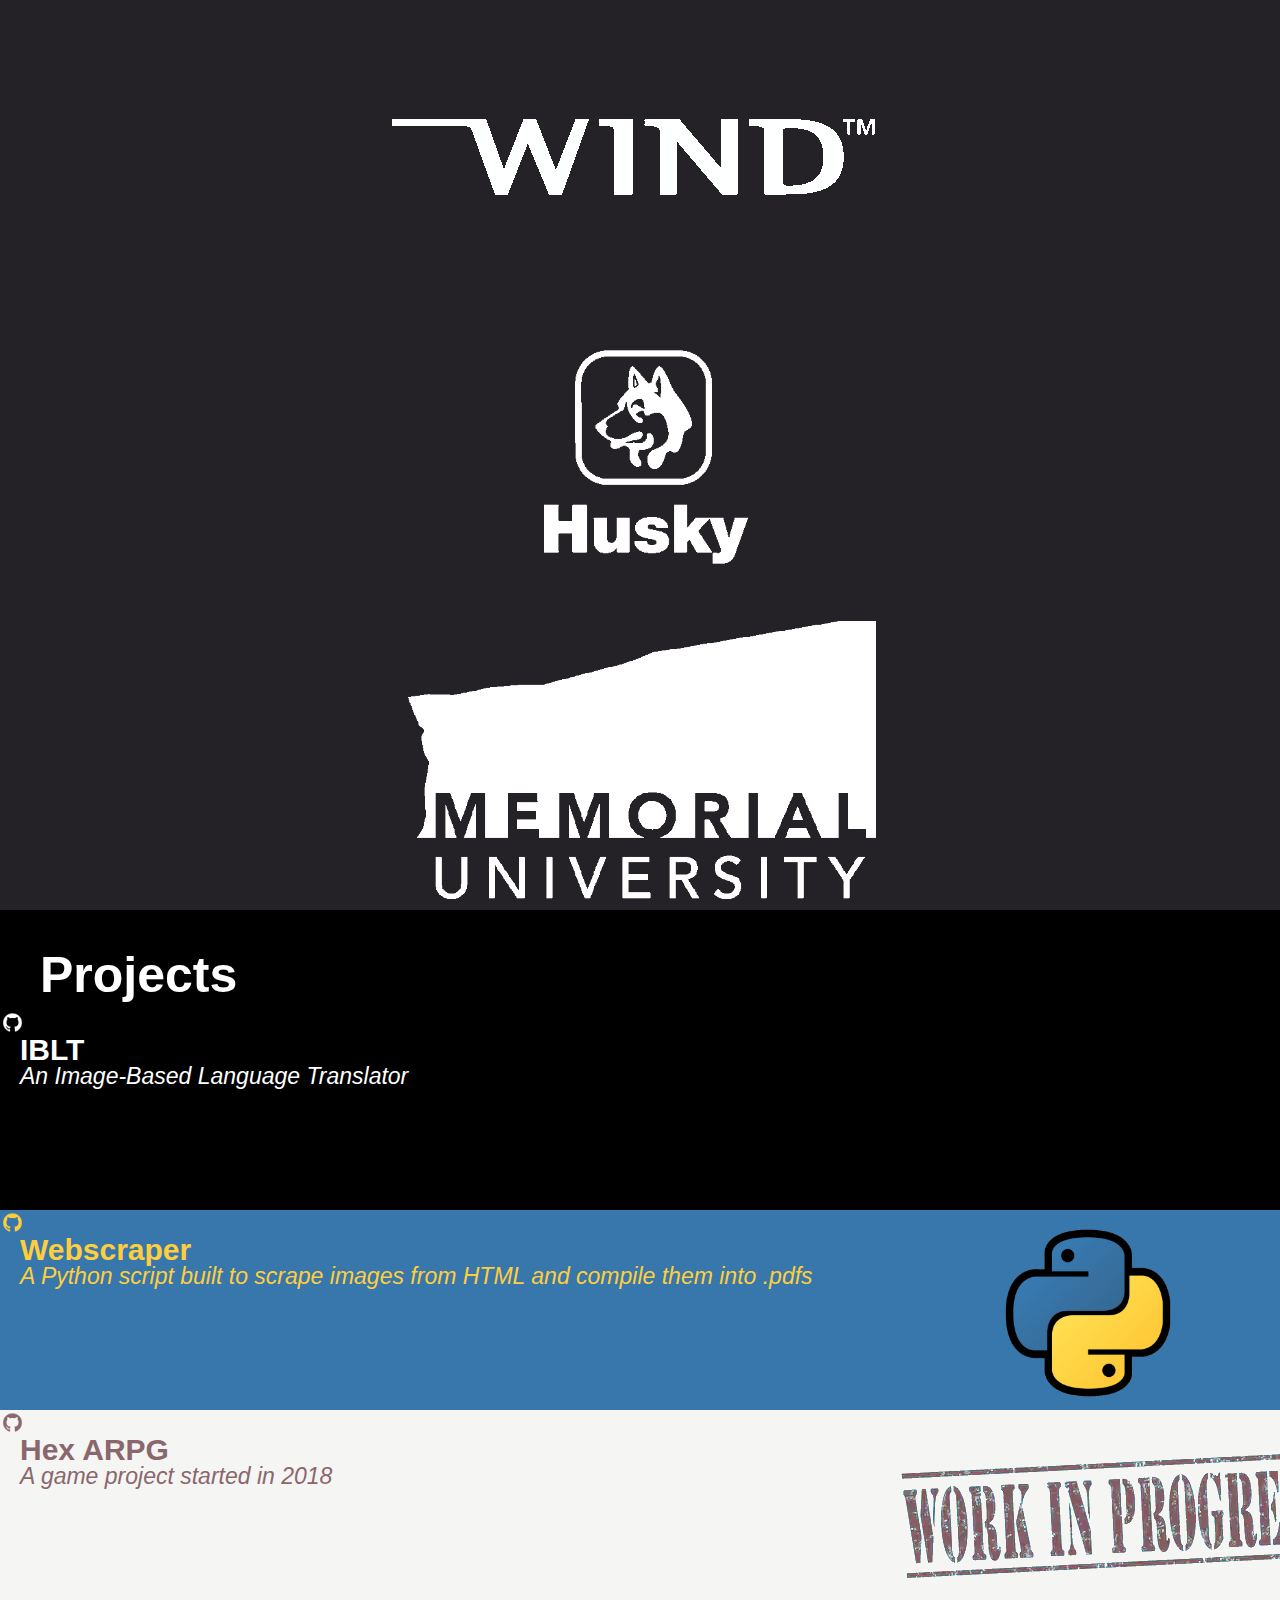
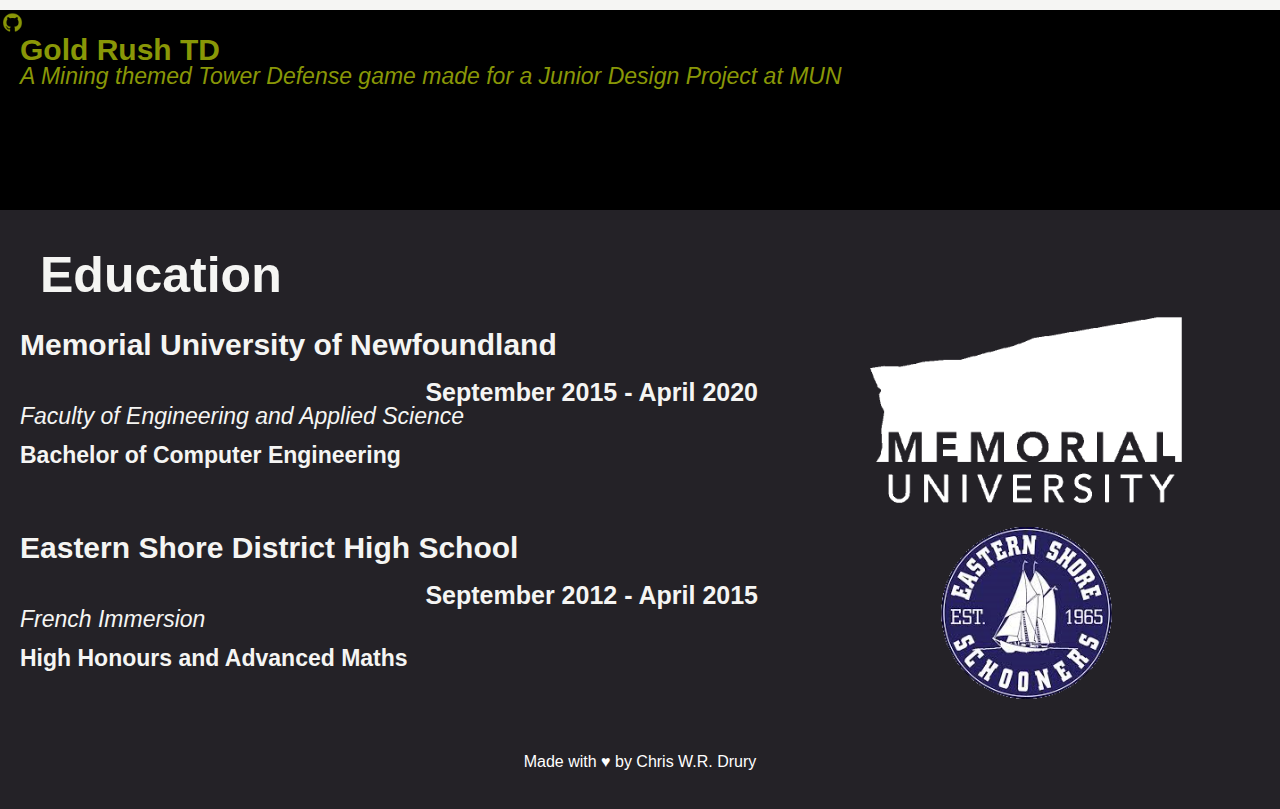
==== commit 7862e42a: "Updated info header and added examples of projects" ====
--- a/index.html
+++ b/index.html
@@ -7,22 +7,27 @@
 <body class="css-body">
     <section class="intro">
         <div class="toolbar">
-            <a href="static\documents\Verafin.pdf" class="resume" download>Resum&eacute;</a>
-            <a href="https://www.linkedin.com/in/chriswrdrury/" class="resume" download>
-                <img src="static\images\LinkedIn.png" style="width:25px;height:25px;margin: auto;">
-            </a>   
-            <a href="https://github.com/Chris-Drury" class="resume" download>
-                <img src="static\images\GitHub-Mark-White.png" style="width:25px;height:25px;margin: auto;">
-            </a>  
-        </div>
-        <div style="display: flex;" onmouseover="modifyIntro('name', 'pic', 'desc')">
-            <div id="name" class="intro-desc">
+            <div style="margin-left: auto;margin-right: auto; width: fit-content;">
+                <a href="https://www.linkedin.com/in/chriswrdrury/" class="resume" download>
+                    <img src="static\images\LinkedIn.png" style="width:25px;height:25px;margin: auto;">
+                </a> 
+                <a href="static\documents\Resume.pdf" class="resume" download>
+                    <img src="static\images\resume.png" style="width:40px;height:40px;margin: auto;">
+                </a>  
+                <a href="https://github.com/Chris-Drury" class="resume" download>
+                    <img src="static\images\GitHub-Mark-White.png" style="width:25px;height:25px;margin: auto;">
+                </a>  
+            </div>
+        </div>
+        <div style="width: 100%;">
+            <div id="name" style="width: 40%;vertical-align: top;float: left;">
                 <p style="color: #8A676D;padding-left: 15%;padding-top: 100px; font-size: 60px;">Christopher Drury</p>  
             </div>
-            <div class="intro-pic" id="pic">
+            <div id="pic" style="width: 20%;vertical-align: top;float: left;text-align: center;"> 
+                <span class="helper"></span>    
                 <img src="static\images\self\Ma Face.png" style="height: 200px;width: 200px;border-radius:80%;">
             </div>
-            <div id="desc" class="intro-desc">
+            <div id="desc" style="width: 40%;vertical-align: top;float: right;">
                 <P style="color: #8A676D;padding-right: 50%;padding-top: 100px; font-size: 40px;text-align: right;">Student</P>
                 <p style="color: #8A676D;padding-right: 40%;font-size: 50px;text-align: right;">Friend</p>
                 <p style="color: #8A676D;padding-right: 25%;font-size: 60px;text-align: right;"><b>Mentor</b></p>
@@ -68,7 +73,7 @@
   <!--  
     <section id="pictures" class="css-pictures">
         <div class="slideshow-container">
-            <div class="slides fade">
+            <div class="slides fade">x
                 <img src="static\images\self\1.jpg" style="height:700px;margin: auto;">
             </div>
             <div class="slides fade">
@@ -181,41 +186,64 @@
     </div>
 
     <div style="height: 200px;background-color: #000000;">
-        <a href="https://github.com/Chris-Drury/IBLT" style="background-color: #000000;">
-            <img src="static\images\GitHub-Mark-White.png" style="width:25px;height:25px;margin: auto;">
-        </a>
-        <p style="font-size:30px;font-weight: bold;color:#FFFFFF;padding-left: 20px;">IBLT</p>
-        <p style="font-style: italic;font-size: 23px;color:#FFFFFF;margin-left: 20px;">An Image-Based Language Translator</p><br>        
+        <div style="float: left;width:70%;">
+            <a href="https://github.com/Chris-Drury/IBLT" style="background-color: #000000;">
+                <img src="static\images\GitHub-Mark-White.png" style="width:25px;height:25px;margin: auto;">
+            </a>
+            <p style="font-size:30px;font-weight: bold;color:#FFFFFF;padding-left: 20px;">IBLT</p>
+            <p style="font-style: italic;font-size: 23px;color:#FFFFFF;margin-left: 20px;">An Image-Based Language Translator</p><br>      
+        </div> 
+        <div style="float: right;width: 30%;text-align: center;">
+            <iframe src="https://onedrive.live.com/embed?cid=7E8E09F19DFFC1EE&amp;resid=7E8E09F19DFFC1EE%212841&amp;authkey=AC6VQRoSHb116T4&amp;em=2&amp;wdAr=1.7777777777777777" height="200px" frameborder="0">This is an embedded <a target="_blank" href="https://office.com">Microsoft Office</a> presentation, powered by <a target="_blank" href="https://office.com/webapps">Office</a>.</iframe>
+        </div> 
     </div>
     
     <div style="height: 200px;background-color: #3777AB;">
-        <a href="https://github.com/Chris-Drury/WebScraper" style="background-color: #3777AB;">
-            <img src="static\images\GitHub-Mark-Yellow.png" style="width:25px;height:25px;margin: auto;">
-        </a> 
-        <p style="font-size:30px;font-weight: bold;color:#FFCE3D;padding-left: 20px;">Webscraper</p>
-        <p style="font-style: italic;font-size: 23px;color:#FFCE3D;margin-left: 20px;">A Python script built to scrape images from HTML and compile them into .pdfs</p><br> 
+        <div style="float: left;width:70%;">
+            <a href="https://github.com/Chris-Drury/WebScraper" style="background-color: #3777AB;">
+                <img src="static\images\GitHub-Mark-Yellow.png" style="width:25px;height:25px;margin: auto;">
+            </a> 
+            <p style="font-size:30px;font-weight: bold;color:#FFCE3D;padding-left: 20px;">Webscraper</p>
+            <p style="font-style: italic;font-size: 23px;color:#FFCE3D;margin-left: 20px;">A Python script built to scrape images from HTML and compile them into .pdfs</p><br> 
+        </div>
+        <div style="float: right;width: 30%;text-align: center;padding: 0%;">
+            <a href="https://github.com/Chris-Drury/WebScraper">
+                <img src="static\images\python.png" style="width: 200px;height: 200px;">
+            </a> 
+        </div>
     </div>
 
     <div style="height: 200px;background-color: #F5F5F3;">
-        <a href="https://github.com/Connor-burns/Hex-BH" style="background-color: #F5F5F3;">
-            <img src="static\images\GitHub-Mark-Hex.png" style="width:25px;height:25px;margin: auto;">
-        </a> 
-        <p style="font-size:30px;font-weight: bold;color:#8A676D;padding-left: 20px;">Hex ARPG</p>
-        <p style="font-style: italic;font-size: 23px;color:#8A676D;margin-left: 20px;">A game project started in 2018</p><br> 
+        <div style="float: left;width:70%;">
+            <a href="https://github.com/Connor-burns/Hex-BH" style="background-color: #F5F5F3;">
+                <img src="static\images\GitHub-Mark-Hex.png" style="width:25px;height:25px;margin: auto;">
+            </a> 
+            <p style="font-size:30px;font-weight: bold;color:#8A676D;padding-left: 20px;">Hex ARPG</p>
+            <p style="font-style: italic;font-size: 23px;color:#8A676D;margin-left: 20px;">A game project started in 2018</p><br> 
+        </div>
+        <div style="float: right;width: 30%;text-align: center;">
+            <img src="static\images\WIP.png" style="position: relative;top: 50%;transform: translateY(25%);">
+        </div>
     </div>
 
     <div style="height: 200px;background-color: #000000;">
-        <a href="https://github.com/Chris-Drury/GoldRushTD" style="background-color: #000000;">
-            <img src="static\images\GitHub-Mark-Gold.png" style="width:25px;height:25px;margin: auto;">
-        </a> 
-        <p style="font-size:30px;font-weight: bold;color:#899707;padding-left: 20px;">Gold Rush TD</p>
-        <p style="font-style: italic;font-size: 23px;color:#899707;margin-left: 20px;">A Mining themed Tower Defense game made for a Junior Design Project at MUN</p><br> 
+        <div style="float: left;width:70%;">
+            <a href="https://github.com/Chris-Drury/GoldRushTD" style="background-color: #000000;">
+                <img src="static\images\GitHub-Mark-Gold.png" style="width:25px;height:25px;margin: auto;">
+            </a> 
+            <p style="font-size:30px;font-weight: bold;color:#899707;padding-left: 20px;">Gold Rush TD</p>
+            <p style="font-style: italic;font-size: 23px;color:#899707;margin-left: 20px;">A Mining themed Tower Defense game made for a Junior Design Project at MUN</p><br> 
+        </div>
+        <div style="float: right;width: 30%;text-align: center;">
+            <video style="height: 200px;width: 355px;" autoplay muted lo7>
+                <source src="static\videos\GoldRushDemo.mp4" type="video/mp4">
+            </video>
+        </div>
     </div>
 
     <div style="height: 100px;background-color:#242227;">
         <p style="font-size:50px;font-weight: bold;color:#F5F5F3;padding: 40px;">Education</p>
     </div>
-
 
     <div style="display: flex;">
         <div class="css-education" style="width: 60%;">
@@ -234,8 +262,8 @@
         <div class="css-education" style="width: 60%;">
             <p style="font-size:30px;font-weight: bold;color:#F5F5F3;padding: 20px;">Eastern Shore District High School</p>
             <p style="font-weight: bold;font-size: 25px;text-align: right;color:#F5F5F3;margin-right: 10px;">September 2012 &#8208; April 2015</p>
-            <p style="font-style: italic;font-size: 23px;color:#F5F5F3;margin-left: 20px;">High Honours and Advanced Maths</p><br>
-            <p style="font-size:23px;font-weight: bold;color:#F5F5F3;margin-left: 20px;">French Immersion</p>
+            <p style="font-style: italic;font-size: 23px;color:#F5F5F3;margin-left: 20px;">French Immersion</p><br>
+            <p style="font-size:23px;font-weight: bold;color:#F5F5F3;margin-left: 20px;">High Honours and Advanced Maths</p>
         </div>
         <div class="css-education" style="width: 40%;text-align: center;">
             <span class="helper"></span>
@@ -247,57 +275,5 @@
         <p style="color: #FFFFFF;padding: 3%;">Made with &#x2665; by Chris W.R. Drury</p>
     </div>
 
-    <script>
-        var slideIndex = 0;
-        showSlides();
-
-        function showSlides() {
-            var i;
-            var slides = document.getElementsByClassName("slides");
-            for (i = 0; i < slides.length; i++) {
-                slides[i].style.display = "none";
-            }
-            slideIndex++;
-            if (slideIndex > slides.length) {slideIndex = 1}
-            slides[slideIndex-1].style.display = "block";
-            setTimeout(showSlides, 54300); // Change image every 8 seconds
-        }       
-
-        function changePicture(id) {
-            var src = document.getElementById(id).src;
-            if (!src.includes('colour')) {
-                //change the picture to colour
-                var str = src.replace(".png", "-colour.png");
-                document.getElementById(id).src = str;
-                shortenPicture(id);
-            }
-        }
-
-        function shortenPicture(id) {
-            // modify the size of the child div
-            document.getElementById(id + '-div').style.width = "40%";
-        }
-
-        function changeBackground(id, colour) {
-            var elmnt = document.getElementById(id).style.backgroundColor = colour;
-        }
-
-        function revertPicture(id) {
-            var src = document.getElementById(id).src;
-            if (src.includes('colour')) {
-                var str = src.replace("-colour", "");
-                document.getElementById(id).src = str;
-            }
-        }
-
-        function revertBackground(id) {
-            var elmnt = document.getElementById(id).style.backgroundColor = '#242227';
-        }
-
-        function modifyIntro(id1, id2, id3) {
-            document.getElementById(id1).style.width = "40%";
-            document.getElementById(id2).style.width = "20%";
-            document.getElementById(id3).style.width = "40%";
-        }
-    </script>
+    <script type="text/javascript" src="static\scripts\utilities.js"></script>
 </body> 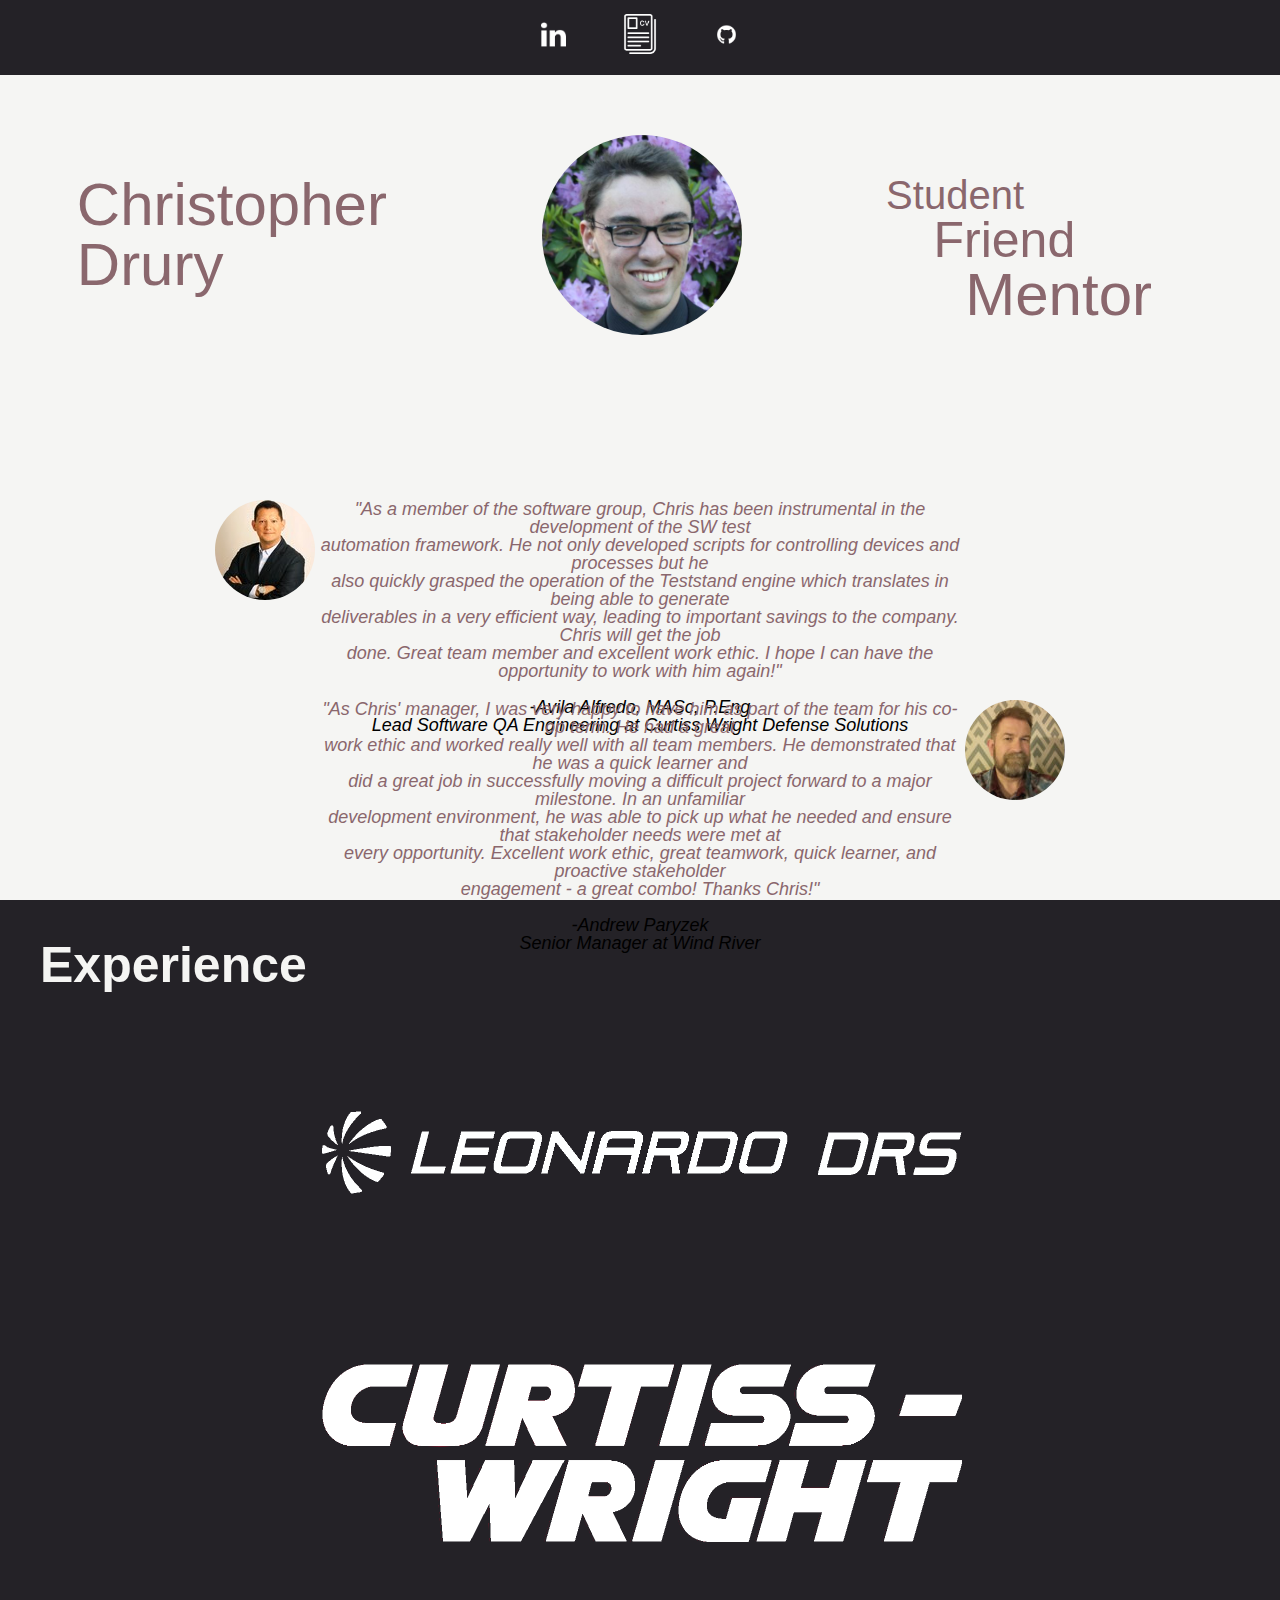
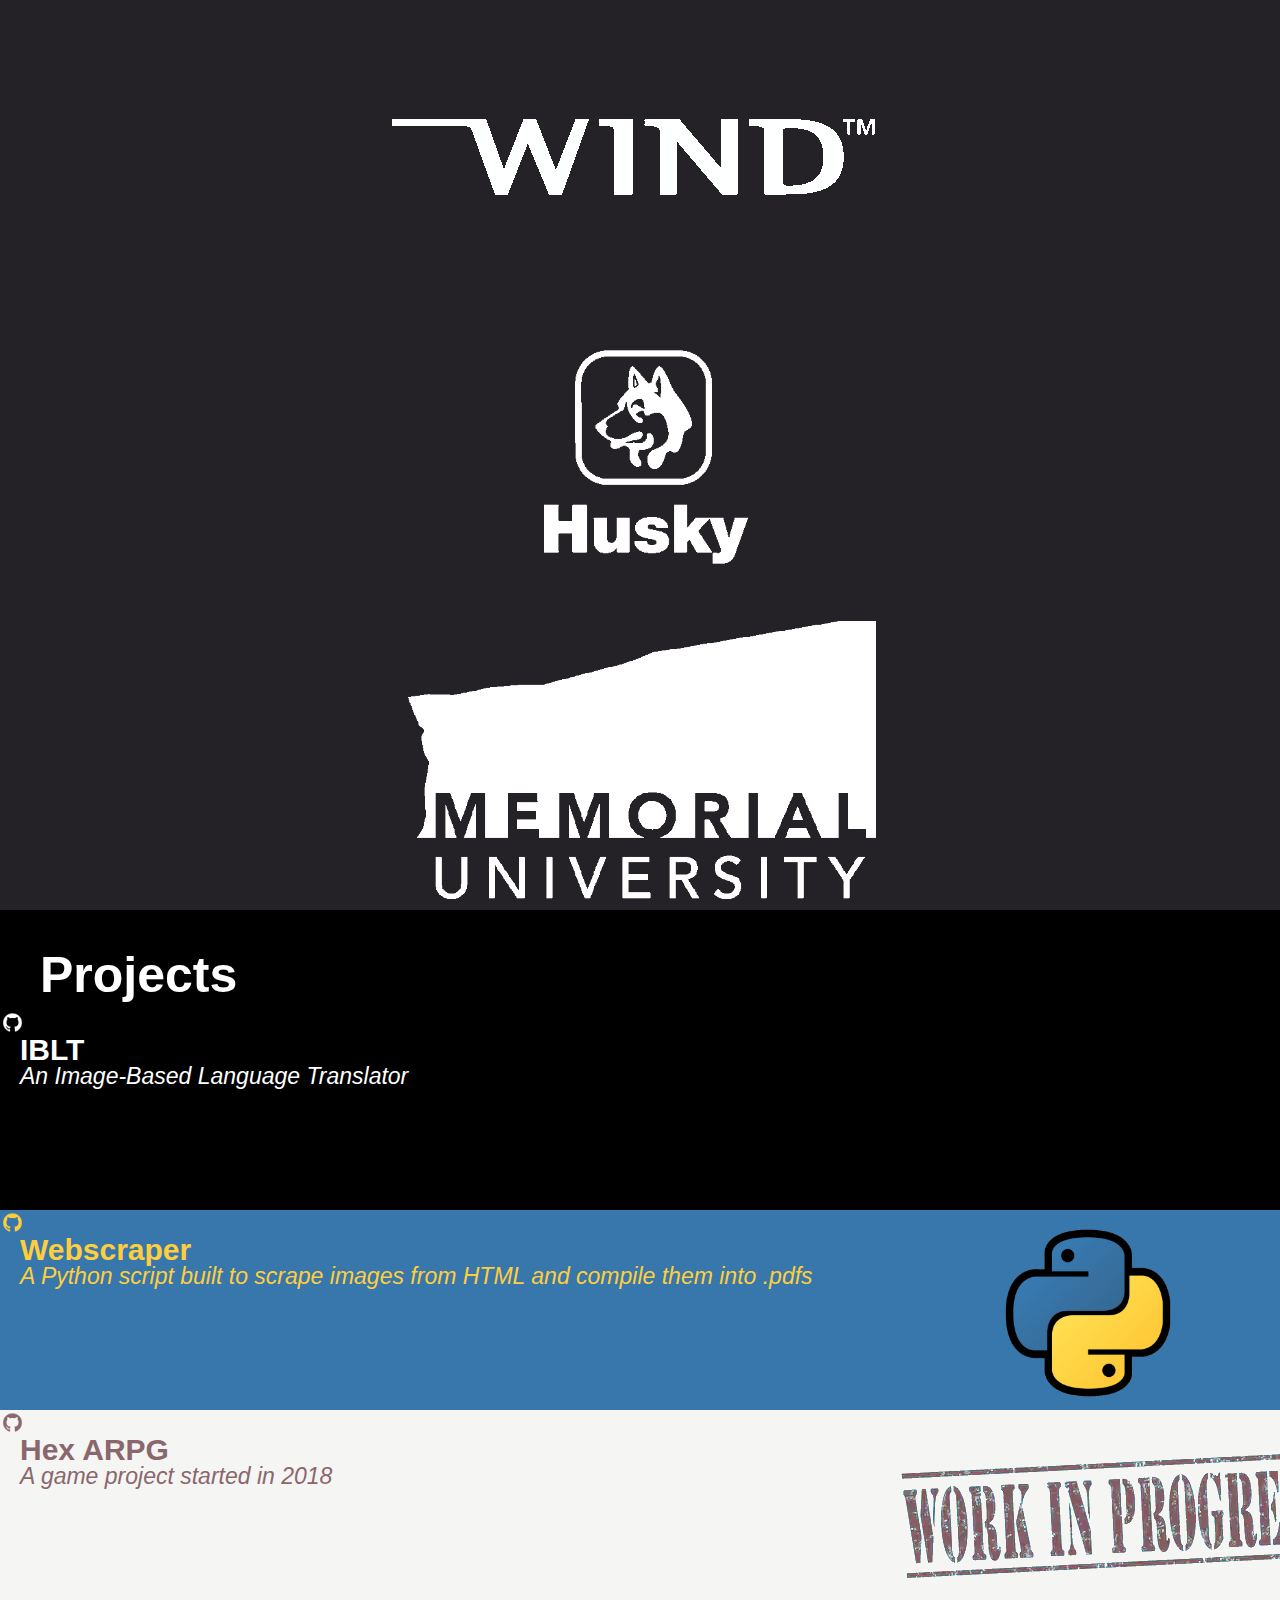
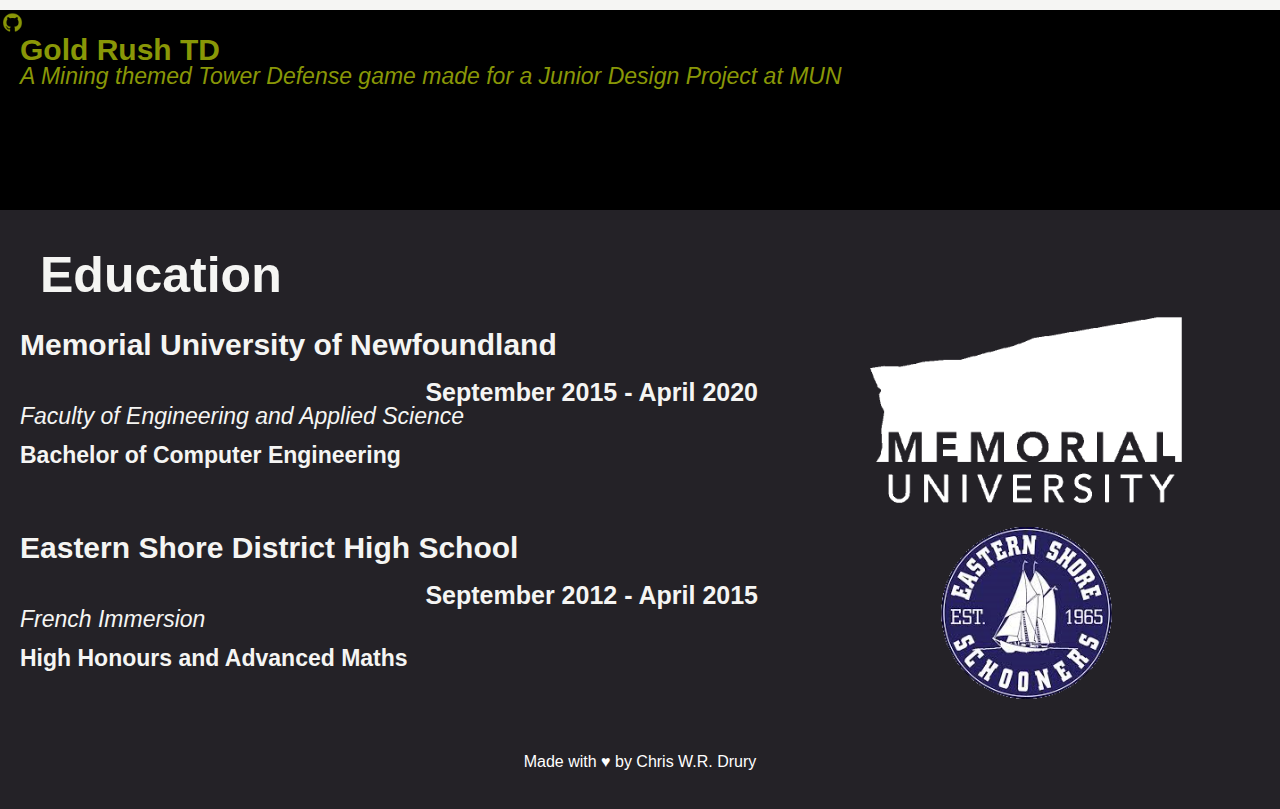
==== commit 4d836625: "Added intro image padding" ====
--- a/index.html
+++ b/index.html
@@ -23,7 +23,7 @@
             <div id="name" style="width: 40%;vertical-align: top;float: left;">
                 <p style="color: #8A676D;padding-left: 15%;padding-top: 100px; font-size: 60px;">Christopher Drury</p>  
             </div>
-            <div id="pic" style="width: 20%;vertical-align: top;float: left;text-align: center;"> 
+            <div id="pic" style="width: 20%;vertical-align: top;float: left;text-align: center;padding-top: 60px;"> 
                 <span class="helper"></span>    
                 <img src="static\images\self\Ma Face.png" style="height: 200px;width: 200px;border-radius:80%;">
             </div>
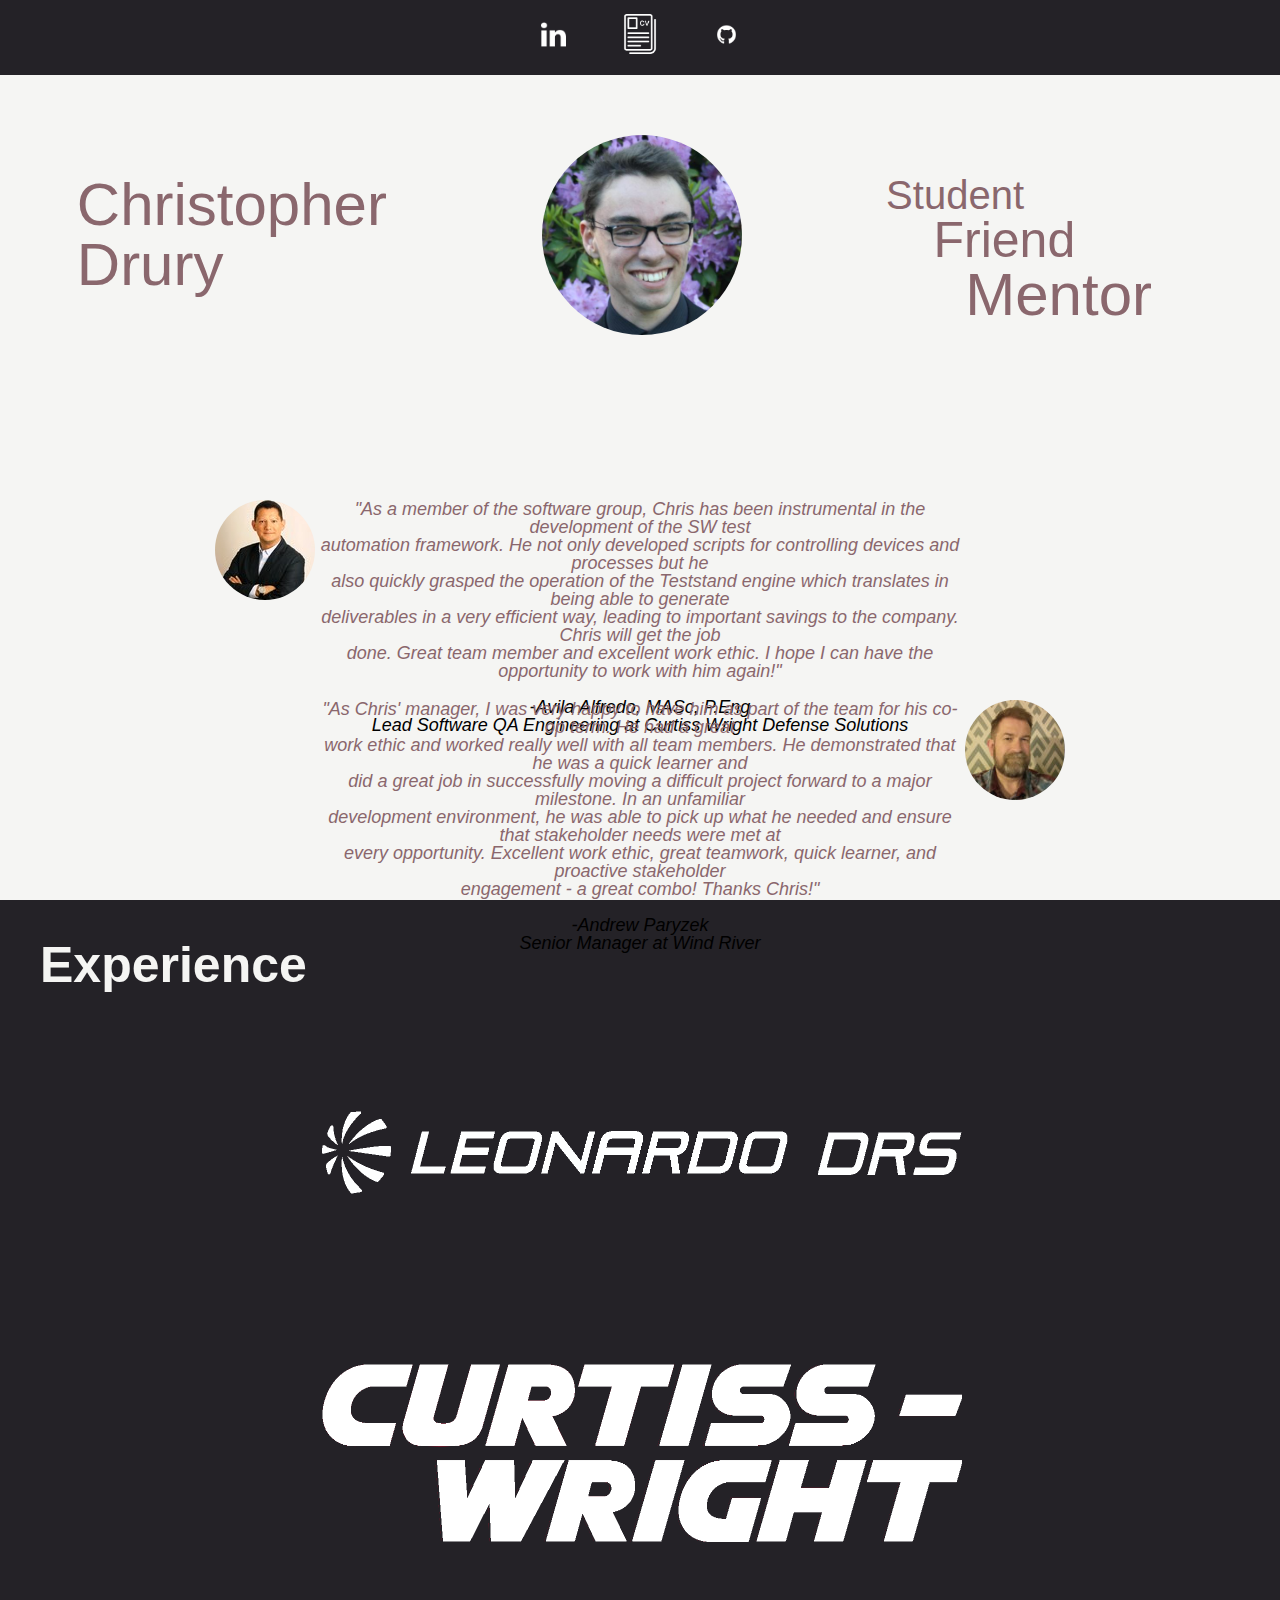
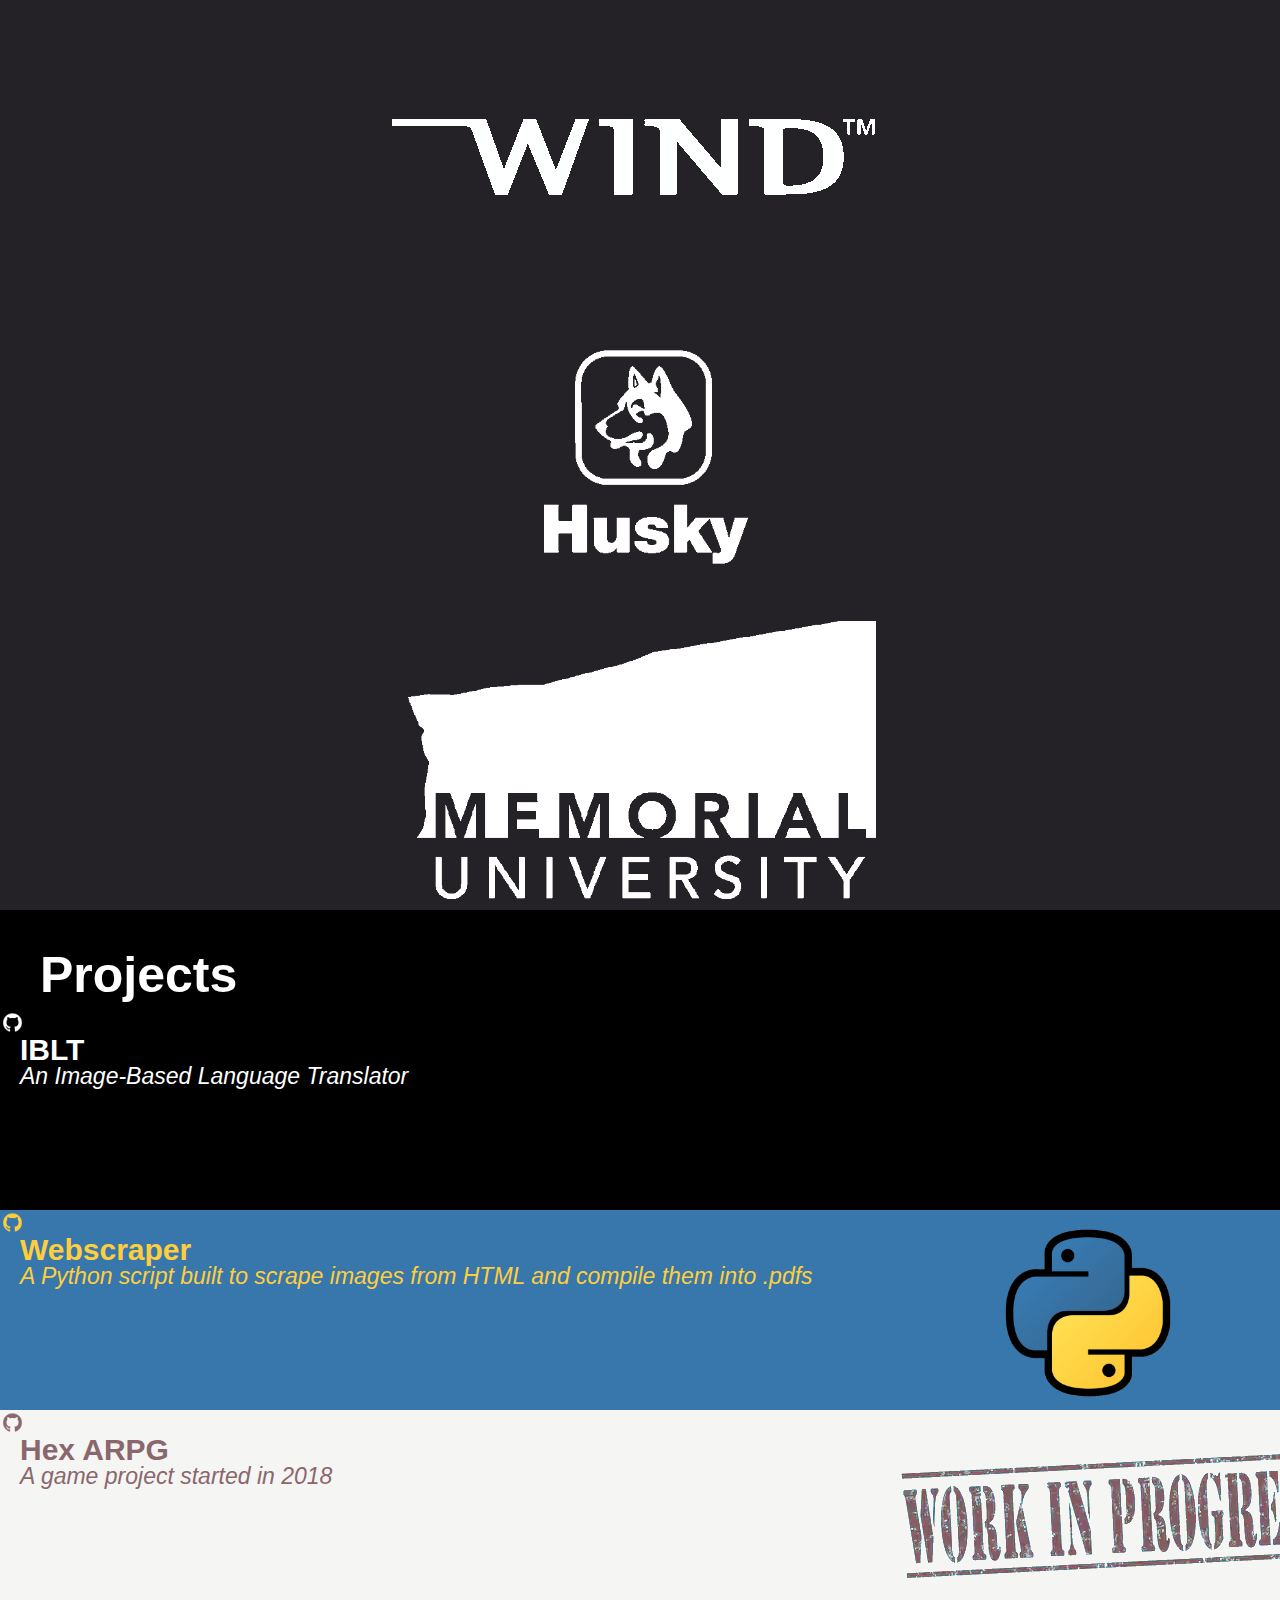
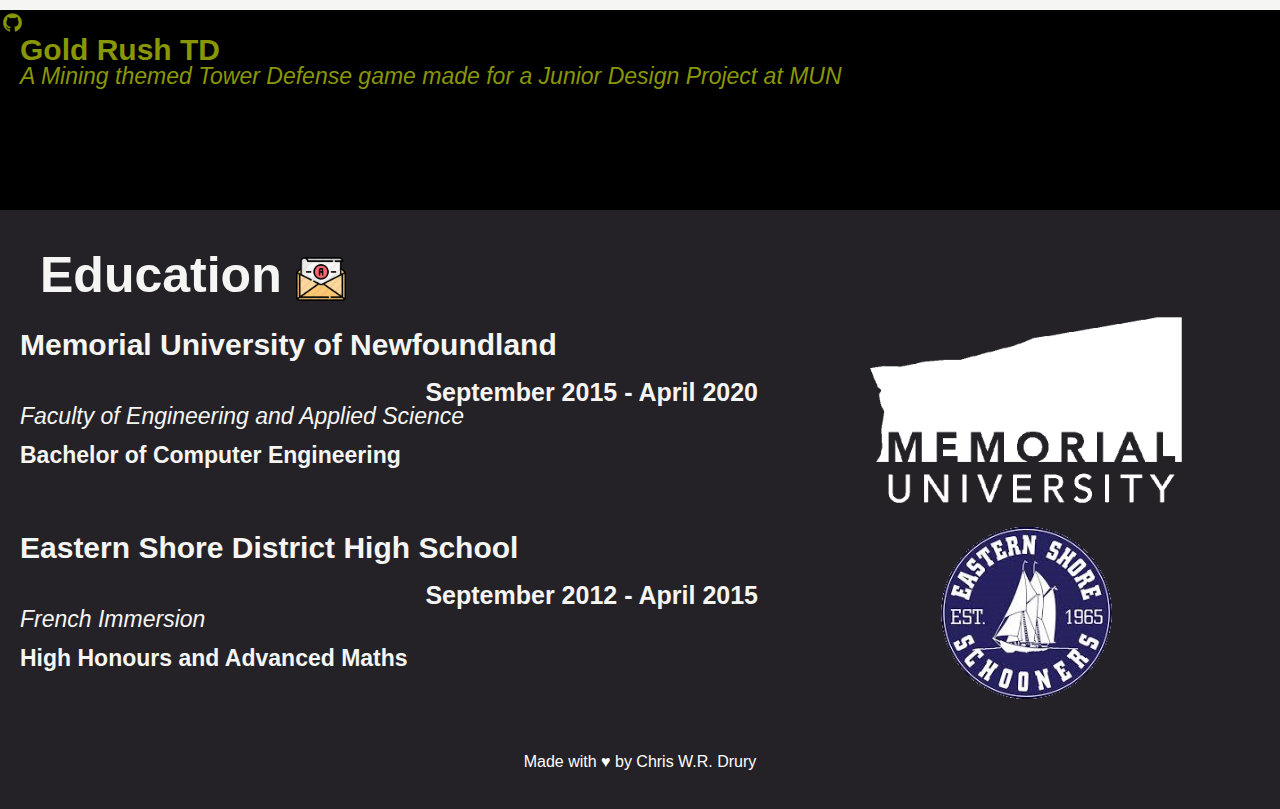
==== commit 8b4fba40: "Added transcript to education and padding to job descriptions" ====
--- a/index.html
+++ b/index.html
@@ -37,7 +37,9 @@
     
     <section id="References" class="css-ref" style="display: flex;">
         <div style="width: 25%; text-align: right;">
-            <img id="rcorner" src="static\images\reccomendations\Alfredo_Avila.jfif" style="margin-right: 5px;border-radius:50%;">
+            <a href="https://www.linkedin.com/in/alfredoavilam/">
+                <img id="rcorner" src="static\images\reccomendations\Alfredo_Avila.jfif" style="margin-right: 5px;border-radius:50%;">
+            </a>
         </div>
         <div class="css-ref-txt" style="text-align:center;">
             <p>
@@ -67,7 +69,9 @@
             <p style="color: black">Senior Manager at Wind River</P>
         </div>
         <div style="width: 25%;text-align: left;">
-            <img src="static\images\reccomendations\Andrew Paryzek.jfif" style="margin-left: 5px;border-radius:50%;">
+            <a href="https://www.linkedin.com/in/andrew-paryzek/">
+                <img src="static\images\reccomendations\Andrew Paryzek.jfif" style="margin-left: 5px;border-radius:50%;">
+            </a>
         </div>
     </section>  
   <!--  
@@ -99,9 +103,9 @@
         </div>
         <div class="exp-text" style="background-color: #F5F5F3;white-space: nowrap;">
             <ul>
-                <p style="font-weight: bold;font-size: 25px;">Leonardo DRS</p>
+                <p style="font-weight: bold;font-size: 25px;padding: 1%;">Leonardo DRS</p>
                 <p style="font-weight: bold;font-size: 25px;text-align: right;margin-right: 10px;">August 2019 &#8208; December 2019</p>
-                <p style="font-style: italic;font-size: 23px;">Software Engineering &#8208; Software Engineering Co-op</p><br>
+                <p style="font-style: italic;font-size: 23px;padding-left: 1%;">Software Engineering &#8208; Software Engineering Co-op</p><br>
                 <li class="exp-li">Mentored and directed a team of 4 students throughout major milestone projects.</li>
                 <li class="exp-li">Delivered a major Java project responsible for downloading black box data and creating new ARINC frame types.</li>
                 <li class="exp-li">Safely tested communication between project consoles and active black boxes. </li>
@@ -117,9 +121,9 @@
         </div>
         <div class="exp-text" style="background-color: #F5F5F3;white-space: nowrap;">
             <ul>
-                <p style="font-weight: bold;font-size: 25px;">Curtiss-Wright Defense Solutions</p>
+                <p style="font-weight: bold;font-size: 25px;padding: 1%;">Curtiss-Wright Defense Solutions</p>
                 <p style="font-weight: bold;font-size: 25px;text-align: right;margin-right: 10px;">January 2019 &#8208; April 2019</p>
-                <p style="font-style: italic;font-size: 23px;">Software Engineering &#8208; Software Engineering Student</p><br>
+                <p style="font-style: italic;font-size: 23px;padding-left: 1%;">Software Engineering &#8208; Software Engineering Student</p><br>
                 <li class="exp-li">Developed an automated testing framework for ruggedized SBCs using TestStand 2017 and python 3.7.</li>
                 <li class="exp-li">Created multiple new testing reports to be automatically generated after SBC and switching product testing.</li>
                 <li class="exp-li">Saved 96 hours of testing per release by introducing functional automated testing, removing all manual testing.</li>
@@ -135,9 +139,9 @@
         </div>
         <div class="exp-text" style="background-color: #F5F5F3;white-space: nowrap;">
             <ul>
-                <p style="font-weight: bold;font-size: 25px;">Wind River</p>
+                <p style="font-weight: bold;font-size: 25px;padding: 1%;">Wind River</p>
                 <p style="font-weight: bold;font-size: 25px;text-align: right;margin-right: 10px;">May 2018 &#8208; August 2018</p>
-                <p style="font-style: italic;font-size: 23px;">Information Development &#8208; General InfoDev Student</p><br>
+                <p style="font-style: italic;font-size: 23px;padding-left: 1%;">Information Development &#8208; General InfoDev Student</p><br>
                 <li class="exp-li">Delivered a Python project for converting markup in more than 900 VxWorks source files.</li>
                 <li class="exp-li">Created a Python project to gather information from JIRA’s REST API and generate JIRA project status reports.</li>
                 <li class="exp-li">Tested Titanium Cloud software labs to ensure correctness before delivering to clients.</li>
@@ -152,9 +156,9 @@
         </div>
         <div class="exp-text" style="background-color: #F5F5F3;white-space: nowrap;">
             <ul>
-                <p style="font-weight: bold;font-size: 25px;">Husky Energy</p>
+                <p style="font-weight: bold;font-size: 25px;padding: 1%;">Husky Energy</p>
                 <p style="font-weight: bold;font-size: 25px;text-align: right;margin-right: 10px;">January 2017 &#8208; December 2017</p>
-                <p style="font-style: italic;font-size: 23px;">Information Services &#8208; IS Co-op Student</p><br>
+                <p style="font-style: italic;font-size: 23px;padding-left: 1%;">Information Services &#8208; IS Co-op Student</p><br>
                 <li class="exp-li">Maintained and refurbished HSEQ web software.</li>
                 <li class="exp-li">Created documentation outlining HSEQ Web Software for future maintenance.</li>
                 <li class="exp-li">Scheduled regular meetings to present software prototypes for client feedback.</li>
@@ -171,9 +175,9 @@
         </div>
         <div class="exp-text" style="background-color: #F5F5F3;white-space: nowrap;">
             <ul>
-                <p style="font-weight: bold;font-size: 25px;">Memorial University of Newfoundland</p>
+                <p style="font-weight: bold;font-size: 25px;padding: 1%;">Memorial University of Newfoundland</p>
                 <p style="font-weight: bold;font-size: 25px;text-align: right;margin-right: 10px;">June 2016 &#8208; August 2016</p>
-                <p style="font-style: italic;font-size: 23px;">Faculty of Engineering and Applied Science &#8208; Industrial Outreach Mentor</p><br>
+                <p style="font-style: italic;font-size: 23px;padding-left: 1%;">Faculty of Engineering and Applied Science &#8208; Industrial Outreach Mentor</p><br>
                 <li class="exp-li">Taught 280 kids aged 5-12 visual programming using LEGO Mindstorms EV3 and NAO robots.</li>
                 <li class="exp-li">Created detailed and informative programming challenges for the robotics camps.</li>
                 <li class="exp-li">Led demonstrations of NAO and LEGO Mindstorms robots at Boys and Girls Club of St. John’s.</li>
@@ -242,7 +246,11 @@
     </div>
 
     <div style="height: 100px;background-color:#242227;">
-        <p style="font-size:50px;font-weight: bold;color:#F5F5F3;padding: 40px;">Education</p>
+        <p style="font-size:50px;font-weight: bold;color:#F5F5F3;padding: 40px;">Education
+            <a href="static\documents\transcript.pdf">
+                <img src="static\images\transcript.png" style="width: 50px;height: 50px;">
+            </a>
+        </p>
     </div>
 
     <div style="display: flex;">
